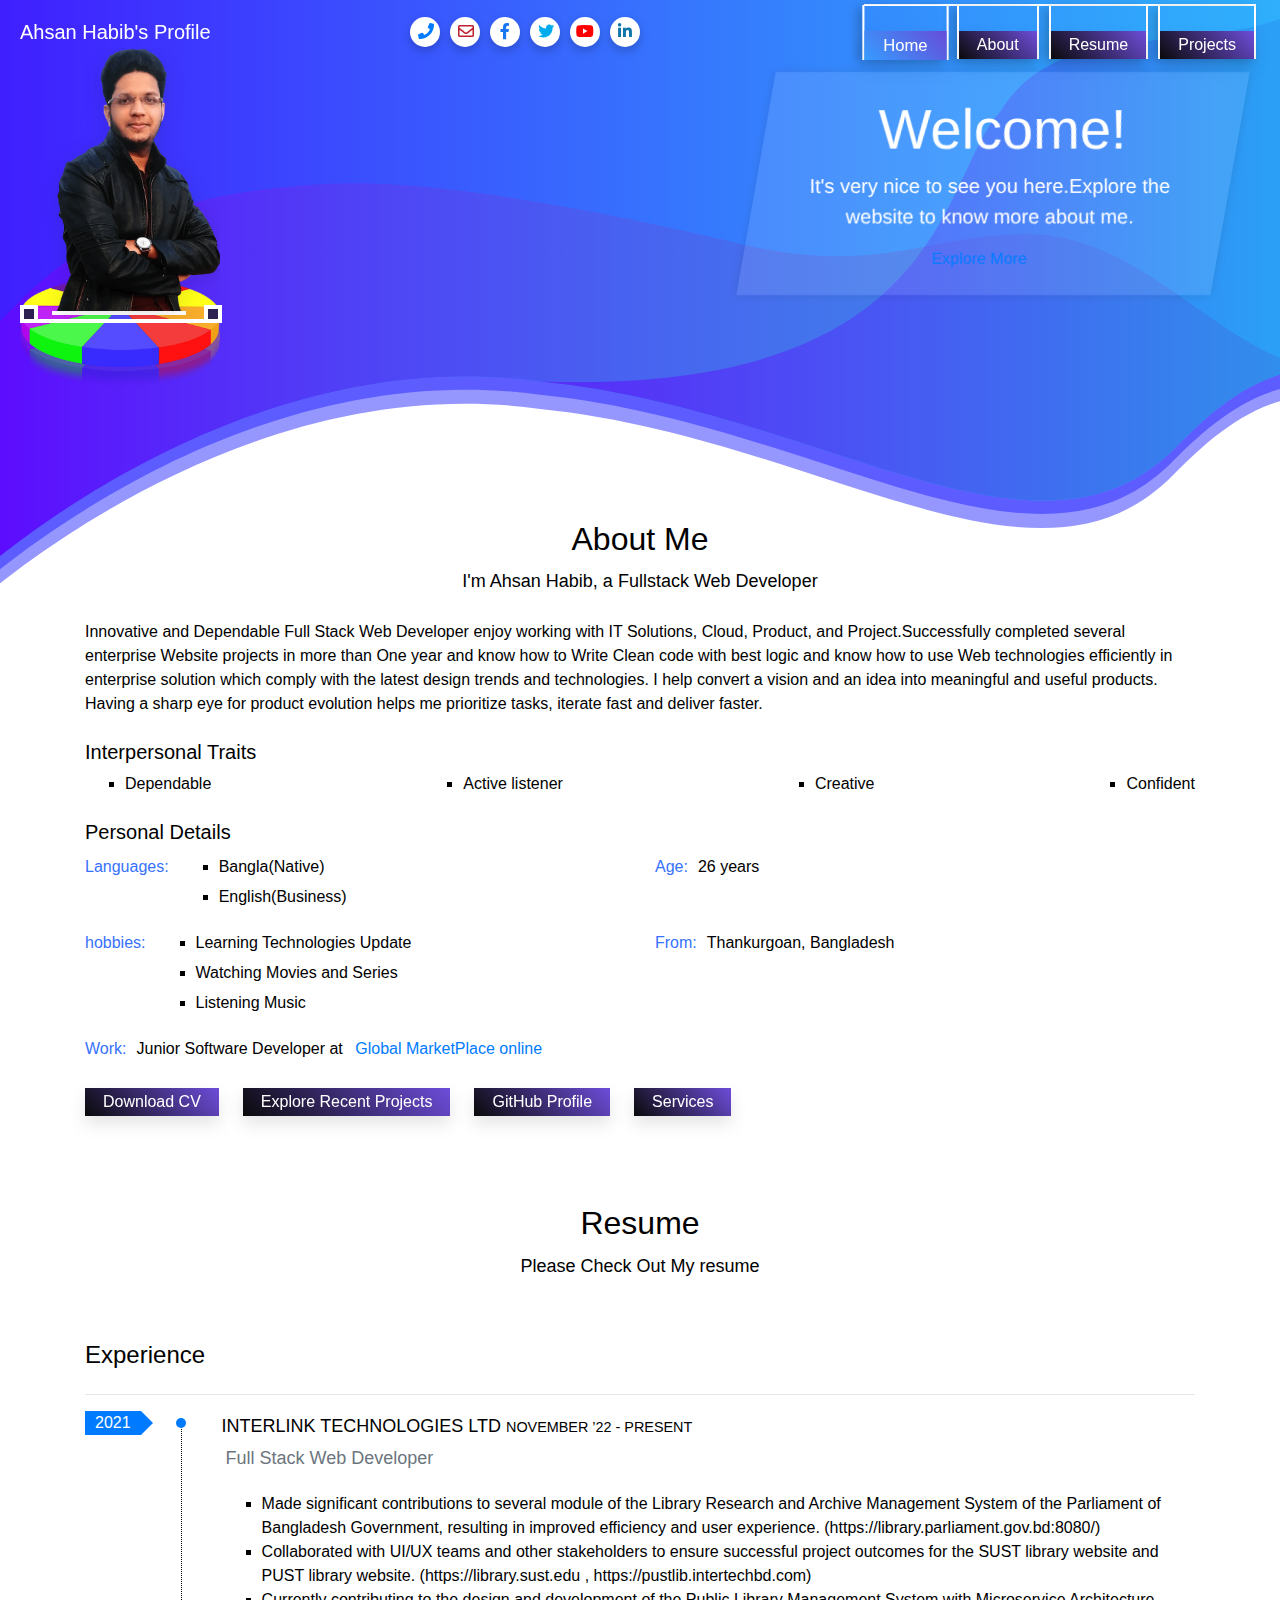
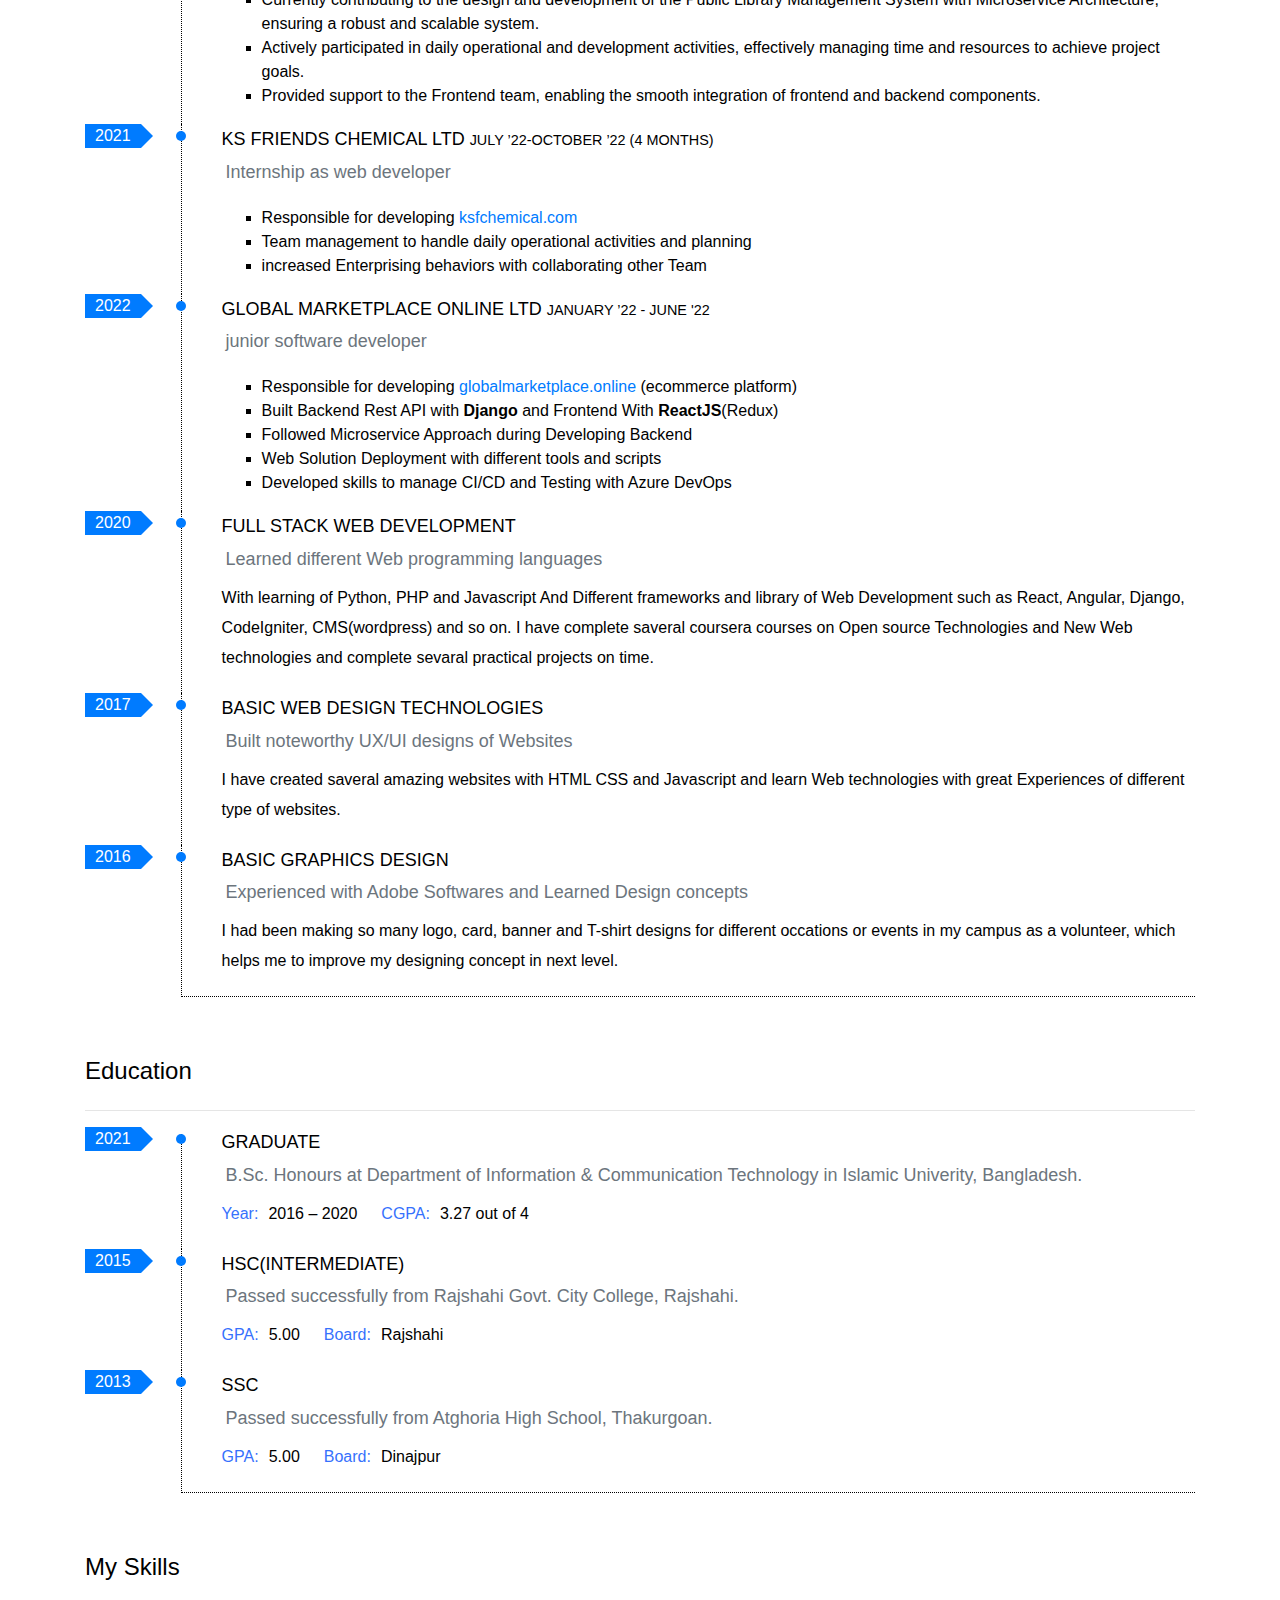
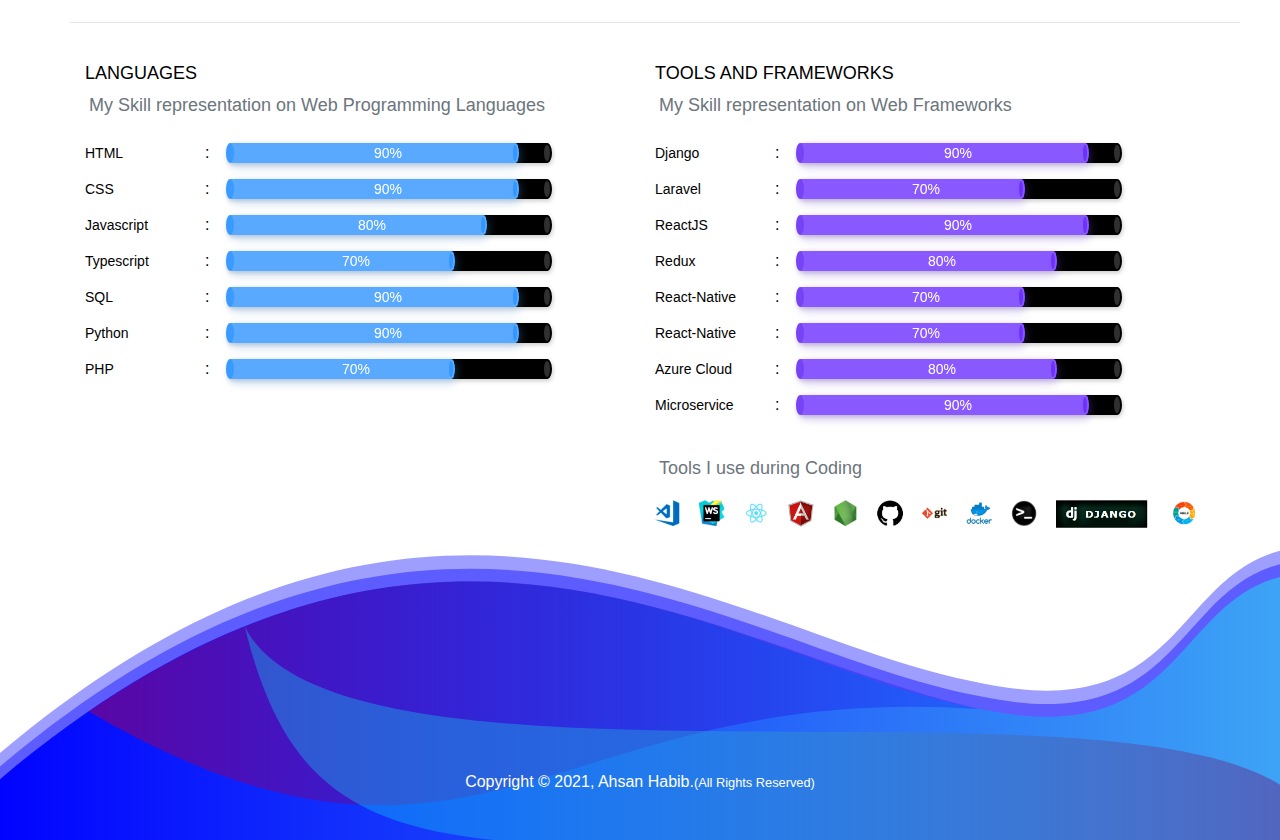
==== index.html @ e7b8c239 "update skill" ====
<!DOCTYPE html>
<html lang="en">

<head>
  <meta charset="UTF-8" />
  <meta name="viewport" content="width=device-width, initial-scale=1.0" />
  <title>Ahsan Habib's Profile</title>
  <link rel="icon" type="image/png" href="/img/Ahsaan small edited tiny.png">
  <link rel="stylesheet" href="https://stackpath.bootstrapcdn.com/bootstrap/4.4.1/css/bootstrap.min.css"
    integrity="sha384-Vkoo8x4CGsO3+Hhxv8T/Q5PaXtkKtu6ug5TOeNV6gBiFeWPGFN9MuhOf23Q9Ifjh" crossorigin="anonymous" />
  <link href="https://cdnjs.cloudflare.com/ajax/libs/font-awesome/5.13.0/css/all.min.css" rel="stylesheet" />

  <script src="https://code.jquery.com/jquery-3.2.1.slim.min.js"
    integrity="sha384-KJ3o2DKtIkvYIK3UENzmM7KCkRr/rE9/Qpg6aAZGJwFDMVNA/GpGFF93hXpG5KkN"
    crossorigin="anonymous"></script>
  <script src="https://cdnjs.cloudflare.com/ajax/libs/popper.js/1.12.9/umd/popper.min.js"
    integrity="sha384-ApNbgh9B+Y1QKtv3Rn7W3mgPxhU9K/ScQsAP7hUibX39j7fakFPskvXusvfa0b4Q"
    crossorigin="anonymous"></script>
  <script src="https://maxcdn.bootstrapcdn.com/bootstrap/4.0.0/js/bootstrap.min.js"
    integrity="sha384-JZR6Spejh4U02d8jOt6vLEHfe/JQGiRRSQQxSfFWpi1MquVdAyjUar5+76PVCmYl"
    crossorigin="anonymous"></script>

  <script type="text/javascript" src="js/index.js"></script>

  <link rel="stylesheet" type="text/css" href="css/style.css" />
</head>

<body>
  <header class="heading_bg text-white" id="home">
    <div class="d-flex top-nav align-items-center" id="customNavbar">
      <div class="nav-brand">
        <h5 class="lead m-0">
          <a class="text-white" href="https://ahsaan-habib.github.io/">Ahsan Habib's Profile</a>
        </h5>
      </div>

      <div class="header-social ml-auto d-table align-items-center mr-4">
        <div class="fixed-icon d-sm-none position-fixed">
          <i class="fas fa-comment-dots"></i>
        </div>
        <ul class="social-icons d-flex flex-column flex-sm-row" id="social-icons-bar">
          <li class="faicon phone position-relative">
            <a class="javascript:void(0)"><i class="fas fa-phone"></i></a>
            <div class="social-tooltip position-absolute">
              <span></span>
              <div class="stooltip-wrap lead p-3">
                <h6 class="">Mobile No</h6>
                <p class="">
                  <a class="text-primary" href="callto: +8801774101024">
                    +8801774101024</a>
                </p>
              </div>
            </div>
          </li>
          <li class="faicon email">
            <a href="mailto:ahsan.habib.pro@gmail.com" title="email"><i class="far fa-envelope"></i></a>
          </li>
          <li class="faicon facebook">
            <a href="https://www.facebook.com/ahsan.habib.n" title="facebook"><i class="fab fa-facebook-f"></i></a>
          </li>
          <li class="faicon twitter">
            <a href="https://twitter.com/ahsan720p" title="twitter"><i class="fab fa-twitter"></i></a>
          </li>
          <li class="faicon youtube">
            <a href="https://www.youtube.com/channel/UCwJc2Xj1zsE8R3bJqVZnRuw" title="youtube"><i
                class="fab fa-youtube"></i></a>
          </li>
          <li class="faicon linkedin">
            <a href="https://www.linkedin.com/in/ahsaan-habib/" title="linkedin"><i class="fab fa-linkedin-in"></i></a>
          </li>
          <!-- <li class="faicon instagram">
						<a href="https://www.instagram.com/ahsan_habib_n/" title="instagram"><i class="fab fa-instagram"></i></a>
					</li> -->
        </ul>
      </div>

      <div class="ml-auto my-1">
        <ul class="menu nav justify-content-between d-none d-lg-flex mr-4">
          <li class="nav-item active">
            <a class="nav-link" href="#home">Home <span class="sr-only">(current)</span></a>
          </li>
          <li class="nav-item">
            <a class="nav-link" href="#about">About</a>
          </li>

          <li class="nav-item">
            <a class="nav-link" href="#resume">Resume</a>
          </li>
          <!-- <li class="nav-item position-relative">
            <a class="nav-link" href="https://ahsaan-habib.github.io/comingSoon.html">Designs</a>
            <div class="dropdown top-dropdown position-absolute">
              <div class="dropdown-item">
                <a class="dropdown-link" href="#">Photoshop</a>
              </div>
              <div class="dropdown-item">
                <a class="dropdown-link" href="#">Illustrator</a>
              </div>
              <div class="dropdown-item">
                <a class="dropdown-link" href="#">Web Design</a>
              </div>
            </div>
          </li> -->
          <li class="nav-item position-relative">
            <a class="nav-link" href="../projects.html">Projects</a>
            <div class="dropdown top-dropdown position-absolute">
              <div class="dropdown-item">
                <a class="dropdown-link" href="../projects.html#rjs">ReactJs</a>
              </div>
              <div class="dropdown-item">
                <a class="dropdown-link" href="../projects.html#js">Javascript</a>
              </div>
              <div class="dropdown-item">
                <a class="dropdown-link" href="../projects.html#dj">Django</a>
              </div>
              <div class="dropdown-item">
                <a class="dropdown-link" href="../projects.html#ang">Angular</a>
              </div>
            </div>
          </li>
        </ul>

        <div class="slicknav-main d-lg-none my-1">
          <a class="
                slicknav-btn
                navbar-toggler
                ml-auto
                d-flex
                justify-content-end
                align-items-center
                collapsed
              " type="button" id="togglenav" data-toggle="collapse" data-target="#navbarSupportedContent" href="#">
            <span class="navbar-fa-icon mr-2 lead text-white">Menu</span>
            <div id="menu_icon" class="menu_icon_wrapper">
              <div class="menu_icon"></div>
            </div>
          </a>
          <div class="slicknav-nav collapse navbar-collapse pl-4" id="navbarSupportedContent">
            <ul class="navbar-nav s-menu">
              <li class="nav-item active">
                <a class="nav-link" href="#home">Home <span class="sr-only">(current)</span></a>
              </li>
              <li class="nav-item">
                <a class="nav-link" href="#about">About</a>
              </li>

              <li class="nav-item">
                <a class="nav-link" href="#resume">Resume</a>
              </li>
              <!-- <li class="nav-item">
                <a class="nav-link d-flex pl-3" href="https://ahsaan-habib.github.io/comingSoon.html">Designs</a>
                <span class="slicknav-arrow ml-auto text-white" role="button" data-toggle="collapse"
                  data-target="#navbarDropdown"><i class="fa fa-angle-down px-3"></i></span>
                <div class="collapse s-ddown" id="navbarDropdown">
                  <div class="dropdown-item">
                    <a class="dropdown-link" href="#">Photoshop</a>
                  </div>
                  <div class="dropdown-item">
                    <a class="dropdown-link" href="#">Illustrator</a>
                  </div>
                  <div class="dropdown-item">
                    <a class="dropdown-link" href="#">Web Design</a>
                  </div>
                </div>
              </li> -->
              <li class="nav-item">
                <a class="nav-link d-flex pl-3" href="../projects.html">Projects</a>
                <span class="slicknav-arrow ml-auto text-white" role="button" data-toggle="collapse"
                  data-target="#navbarDropdown2"><i class="fa fa-angle-down px-3"></i></span>

                <div class="collapse s-ddown" id="navbarDropdown2">
                  <div class="dropdown-item">
                    <a class="dropdown-link" href="../projects.html#rjs">ReactJs</a>
                  </div>
                  <div class="dropdown-item">
                    <a class="dropdown-link" href="../projects.html#js">Javascript</a>
                  </div>
                  <div class="dropdown-item">
                    <a class="dropdown-link" href="../projects.html#dj">Django</a>
                  </div>
                  <div class="dropdown-item">
                    <a class="dropdown-link" href="../projects.html#ang">Angular</a>
                  </div>
                </div>
              </li>
            </ul>
          </div>
        </div>
      </div>
    </div>

    <div class="header-content d-block d-sm-flex" id="header-content">
      <article>
        <div class="art">
          <div class="art_img">
            <div class="effect_art">
              <div class="wrapper_art" style="height: 120px; width: 200px">
                <div class="box_art">
                  <div class="container_art">
                    <div class="h-img">
                      <span></span>
                      <img src="img/Ahsaan small edited (1).png" alt="" width="200px" height="auto" />
                    </div>
                  </div>
                </div>
              </div>
            </div>
          </div>
        </div>
      </article>
      <div class="ml-auto position-relative h-content-wrap">
        <div class="position-relative h-content-wrapper">
          <div id="h-front" class="
                h-side-content h-front
                ml-auto
                mt-4
                d-flex
                align-items-end
                flex-column
                text-white
              ">
            <h2 class="display-4 mx-auto mt-4">Welcome!</h2>
            <p class="lead px-4 text-center">
              It's very nice to see you here.Explore the website to know more about me.
            </p>
            <a class="glow-link mb-4 mx-auto" href="#about">Explore More</a>
          </div>
          <div id="h-back" class="
                h-side-content h-back
                ml-auto
                mt-4
                d-flex
                align-items-end
                flex-column
                text-white
                position-absolute
              ">
            <h2 class="display-4 mx-auto mt-4">Hello!</h2>
            <p class="lead px-4 text-center">
              I'm self-taught Motivated Learner & Fullstack Web Developer.
            </p>
            <a class="glow-link  mb-4 mx-auto" href="https://github.com/ahsaan-habib/">Explore github profile</a>
          </div>
        </div>
      </div>
    </div>
  </header>

  <div class="about-section container-fluid" id="about">
    <div class="content-block">
      <h2 class="content-title text-center">About Me</h2>
      <h6 class="content-subtitle text-center lead">
        I'm Ahsan Habib, a Fullstack Web Developer
      </h6>
      <div class="content-description mt-4">
        <div class="container">
          <p>
            Innovative and Dependable Full Stack Web Developer enjoy working with IT Solutions, Cloud, Product, and
            Project.Successfully completed several enterprise Website projects in more than One year and know how to
            Write
            Clean
            code with best logic and know how to use Web technologies efficiently in enterprise solution which comply
            with
            the
            latest design trends and technologies. I help convert a vision and an idea into meaningful and useful
            products. Having a sharp eye for product evolution helps me prioritize tasks, iterate fast and deliver
            faster.
          </p>


          <h5 class="mt-4">Interpersonal Traits</h5>
          <ul class="d-block d-md-flex justify-content-between">
            <li>Dependable</li>
            <li>Active listener</li>
            <li>Creative</li>
            <li>Confident</li>
          </ul>
        </div>
      </div>

      <address class="content-info container">
        <h5 class="mt-4">Personal Details</h5>
        <div class="row">
          <div class="col-12 col-md-6 single-info d-flex">
            <span>Languages:</span>
            <ul class="">
              <li>Bangla(Native)</li>
              <li>English(Business)</li>
            </ul>
          </div>
          <div class="col-12 col-md-6 single-info d-flex">
            <span>Age:</span>
            <p>26 years</p>
          </div>
        </div>
        <div class="row">
          <div class="col-12 col-md-6 single-info d-flex">
            <span>hobbies:</span>
            <ul class="">
              <li>Learning Technologies Update</li>
              <li>Watching Movies and Series</li>
              <li>Listening Music</li>
            </ul>
          </div>
          <div class="col-12 col-md-6 single-info d-flex">
            <span>From:</span>
            <p>Thankurgoan, Bangladesh</p>
          </div>
        </div>
        <div class="row">
          <div class="col-12 single-info d-flex">
            <span>Work:</span>
            <p class="mb-0">
              Junior Software Developer at
              <a class="ml-2" href="https://globalmarketplace.online"> Global MarketPlace online</a>
            </p>
          </div>
        </div>
      </address>

      <div class="buttons d-block d-md-flex container align-items-center">
        <a class="btn content-download text-white my-2 mr-4"
          href="https://raw.githubusercontent.com/ahsaan-habib/ahsaan-habib.github.io/297197345fd3b64b34fbbc6d49193895800f03d1/CV%20from%20Ahsan%20Habib%20IU.pdf"
          role="button">Download CV</a>
        <a class="btn content-download text-white my-2 mr-4" href="https://ahsaan-habib.github.io/projects.html"
          role="button">Explore Recent Projects</a>
        <a class="btn content-download text-white my-2 mr-4" href="https://github.com/ahsaan-habib/"
          role="button">GitHub Profile</a>
        <a class="btn content-download text-white my-2" href="#0" role="button">Services</a>
      </div>
    </div>
  </div>

  <div class="resume-section container-fluid" id="resume">
    <div class="content-block">
      <h2 class="content-title text-center">Resume</h2>
      <h6 class="content-subtitle text-center lead">
        Please Check Out My resume
      </h6>
      <div class="content-description mt-4">
        <div class="content-wrap">
          <div class="container">
            <h4 class="Lead mb-4">Experience</h4>
            <hr />
		  
		<div class="resume-item d-flex">
              <span class="item-arrow">2021</span>
              <div class="item-content">
                <h5 class="item-title">Interlink Technologies Ltd  <small> November ’22 - Present</small></h5>
                <span class="item-details text-muted p-1">Full Stack Web Developer  </span>
                <p class="item-description">
                <ul>
                  
	<li>Made significant contributions to several module of the Library Research and Archive Management System of the Parliament of Bangladesh Government, resulting in improved efficiency and user experience. (https://library.parliament.gov.bd:8080/)
	 </li><li>Collaborated with UI/UX teams and other stakeholders to ensure successful project outcomes for the SUST library website and PUST library website. (https://library.sust.edu , https://pustlib.intertechbd.com)
	 </li><li>Currently contributing to the design and development of the Public Library Management System with Microservice Architecture, ensuring a robust and scalable system.
	 </li><li>Actively participated in daily operational and development activities, effectively managing time and resources to achieve project goals.
	 </li><li>Provided support to the Frontend team, enabling the smooth integration of frontend and backend components.

                
                </ul>
                </p>
              </div>
            </div>
		
		<div class="resume-item d-flex">
              <span class="item-arrow">2021</span>
              <div class="item-content">
                <h5 class="item-title">KS Friends Chemical Ltd <small> July ’22-October ’22 (4
                    months)</small></h5>
                <span class="item-details text-muted p-1">Internship as web developer</span>
                <p class="item-description">
                <ul>
                  <li>Responsible for developing <a href="https://ksfchemical.com">
                      ksfchemical.com</a>
                  </li>
                  <li>Team management to handle daily operational activities and planning</li>
                  <li>increased Enterprising behaviors with collaborating other Team</li>

                </ul>
                </p>
              </div>
            </div>
		
		
            <div class="resume-item d-flex">
              <span class="item-arrow">2022</span>
              <div class="item-content">
                <h5 class="item-title">Global Marketplace Online Ltd <small> January ’22 - June '22</small></h5>
                <span class="item-details text-muted p-1">junior software developer </span>
                <p class="item-description">
                <ul>
                  <li>Responsible for developing <a href="https://globalmarketplace.online">
                      globalmarketplace.online</a> (ecommerce platform)
                  </li>
                  <li>Built Backend Rest API with <b>Django</b> and Frontend With <b>ReactJS</b>(Redux)</li>
                  <li>Followed Microservice Approach during Developing Backend</li>
                  <li>Web Solution Deployment with different tools and scripts</li>
                  <li>Developed skills to manage CI/CD and Testing with Azure DevOps</li>
                </ul>
                </p>
              </div>
            </div>

            

            <div class="resume-item d-flex">
              <span class="item-arrow">2020</span>
              <div class="item-content">
                <h5 class="item-title">Full Stack Web Development</h5>
                <span class="item-details text-muted p-1">Learned different Web programming languages</span>
                <p class="item-description">
                  With learning of Python, PHP and Javascript And Different
                  frameworks and library of Web Development such as React,
                  Angular, Django, CodeIgniter, CMS(wordpress) and so on. I
                  have complete saveral coursera courses on Open source
                  Technologies and New Web technologies and complete sevaral
                  practical projects on time.
                </p>
              </div>
            </div>
            <div class="resume-item d-flex">
              <span class="item-arrow">2017</span>
              <div class="item-content">
                <h5 class="item-title">Basic Web Design Technologies</h5>
                <span class="item-details text-muted p-1">Built noteworthy UX/UI designs of Websites</span>
                <p class="item-description">
                  I have created saveral amazing websites with HTML CSS and
                  Javascript and learn Web technologies with great Experiences
                  of different type of websites.
                </p>
              </div>
            </div>
            <div class="resume-item d-flex">
              <span class="item-arrow">2016</span>
              <div class="item-content">
                <h5 class="item-title">Basic Graphics Design</h5>
                <span class="item-details text-muted p-1">Experienced with Adobe Softwares and Learned Design
                  concepts</span>
                <p class="item-description">
                  I had been making so many logo, card, banner and T-shirt
                  designs for different occations or events in my campus as a
                  volunteer, which helps me to improve my designing concept in
                  next level.
                </p>
              </div>
            </div>
          </div>
        </div>
        <div class="content-wrap mt-4">
          <div class="container">
            <h4 class="Lead mb-4">Education</h4>
            <hr />
            <div class="resume-item d-flex">
              <span class="item-arrow">2021</span>
              <div class="item-content">
                <h5 class="item-title">Graduate</h5>
                <span class="item-details text-muted p-1">B.Sc. Honours at Department of Information & Communication Technology in
                  Islamic Univerity, Bangladesh.</span>
                <div class="item-description  d-block d-sm-flex">
			<div class="single-info d-flex mr-4">
                    <span>Year:</span>
                    <p>2016 – 2020 </p>
                  </div>
                  <div class="single-info d-flex">
                    <span>CGPA:</span>
                    <p>3.27 out of 4</p>
                  </div>
                </div>
              </div>
            </div>
            <div class="resume-item d-flex">
              <span class="item-arrow">2015</span>
              <div class="item-content">
                <h5 class="item-title">HSC(Intermediate)</h5>
                <span class="item-details text-muted p-1">Passed successfully from Rajshahi Govt. City College,
                  Rajshahi.</span>
                <div class="item-description d-block d-sm-flex">
                  <div class="single-info d-flex mr-4">
                    <span>GPA:</span>
                    <p>5.00</p>
                  </div>
                  <div class="single-info d-flex">
                    <span>Board:</span>
                    <p>Rajshahi</p>
                  </div>
                </div>
              </div>
            </div>
            <div class="resume-item d-flex">
              <span class="item-arrow">2013</span>
              <div class="item-content">
                <h5 class="item-title">SSC</h5>
                <span class="item-details text-muted p-1">Passed successfully from Atghoria High School,
                  Thakurgoan.</span>
                <div class="item-description d-block d-sm-flex">
                  <div class="single-info d-flex mr-4">
                    <span>GPA:</span>
                    <p>5.00</p>
                  </div>
                  <div class="single-info d-flex">
                    <span>Board:</span>
                    <p>Dinajpur</p>
                  </div>
                </div>
              </div>
            </div>
          </div>
        </div>
        <div class="content-wrap mt-4">
          <div class="container">
            <div class="row">
              <h4 class="col-lg-12 Lead mb-4">My Skills</h4>
              <hr class="col-lg-12" />
              <div class="skill-wrap col-lg-6">
                <h5 class="item-title mt-4">Languages</h5>
                <span class="item-details text-muted p-1">My Skill representation on Web Programming Languages</span>
                <div class="skill mt-4">
                  <ul class="pl-0 mb-0">
                    <li class="d-flex">
                      <p>HTML</p>
                      <span class="ml-auto">
                        <div class="cylinder">
                          <div class="cy_container"></div>
                          <div class="cy_percent_wrap">
                            <div class="cy_percent" style="width: 90%">
                              <span>90%</span>
                            </div>
                          </div>
                        </div>
                      </span>
                    </li>
                    <li class="d-flex">
                      <p>CSS</p>
                      <span class="ml-auto">
                        <div class="cylinder">
                          <div class="cy_container"></div>
                          <div class="cy_percent_wrap">
                            <div class="cy_percent" style="width: 90%">
                              <span>90%</span>
                            </div>
                          </div>
                        </div>
                      </span>
                    </li>
                    <li class="d-flex">
                      <p>Javascript</p>
                      <span class="ml-auto">
                        <div class="cylinder">
                          <div class="cy_container"></div>
                          <div class="cy_percent_wrap">
                            <div class="cy_percent" style="width: 80%">
                              <span>80%</span>
                            </div>
                          </div>
                        </div>
                      </span>
                    </li>
                    <li class="d-flex">
                      <p>Typescript</p>
                      <span class="ml-auto">
                        <div class="cylinder">
                          <div class="cy_container"></div>
                          <div class="cy_percent_wrap">
                            <div class="cy_percent" style="width: 70%">
                              <span>70%</span>
                            </div>
                          </div>
                        </div>
                      </span>
                    </li>
                    <li class="d-flex">
                      <p>SQL</p>
                      <span class="ml-auto">
                        <div class="cylinder">
                          <div class="cy_container"></div>
                          <div class="cy_percent_wrap">
                            <div class="cy_percent" style="width: 90%">
                              <span>90%</span>
                            </div>
                          </div>
                        </div>
                      </span>
                    </li>
                    <li class="d-flex">
                      <p>Python</p>
                      <span class="ml-auto">
                        <div class="cylinder">
                          <div class="cy_container"></div>
                          <div class="cy_percent_wrap">
                            <div class="cy_percent" style="width: 90%">
                              <span>90%</span>
                            </div>
                          </div>
                        </div>
                      </span>
                    </li>
                  
                    <li class="d-flex">
                      <p>PHP</p>
                      <span class="ml-auto">
                        <div class="cylinder">
                          <div class="cy_container"></div>
                          <div class="cy_percent_wrap">
                            <div class="cy_percent" style="width: 70%">
                              <span>70%</span>
                            </div>
                          </div>
                        </div>
                      </span>
                    </li>
                  </ul>
                </div>
              </div>

              <div class="skill-wrap tools col-lg-6">
                <h5 class="item-title mt-4">Tools and frameworks</h5>
                <span class="item-details text-muted p-1">My Skill representation on Web Frameworks</span>
                <div class="skill mt-4">
                  <ul class="pl-0 mb-0">
                    <li class="d-flex">
                      <p>Django</p>
                      <span class="ml-auto">
                        <div class="cylinder">
                          <div class="cy_container"></div>
                          <div class="cy_percent_wrap">
                            <div class="cy_percent" style="width: 90%">
                              <span>90%</span>
                            </div>
                          </div>
                        </div>
                      </span>
                    </li>
                    <li class="d-flex">
                      <p>Laravel</p>
                      <span class="ml-auto">
                        <div class="cylinder">
                          <div class="cy_container"></div>
                          <div class="cy_percent_wrap">
                            <div class="cy_percent" style="width: 70%">
                              <span>70%</span>
                            </div>
                          </div>
                        </div>
                      </span>
                    </li>
                    <li class="d-flex">
                      <p>ReactJS</p>
                      <span class="ml-auto">
                        <div class="cylinder">
                          <div class="cy_container"></div>
                          <div class="cy_percent_wrap">
                            <div class="cy_percent" style="width: 90%">
                              <span>90%</span>
                            </div>
                          </div>
                        </div>
                      </span>
                    </li>
                    <li class="d-flex">
                      <p>Redux</p>
                      <span class="ml-auto">
                        <div class="cylinder">
                          <div class="cy_container"></div>
                          <div class="cy_percent_wrap">
                            <div class="cy_percent" style="width: 80%">
                              <span>80%</span>
                            </div>
                          </div>
                        </div>
                      </span>
                    </li>
                    <li class="d-flex">
                      <p>React-Native</p>
                      <span class="ml-auto">
                        <div class="cylinder">
                          <div class="cy_container"></div>
                          <div class="cy_percent_wrap">
                            <div class="cy_percent" style="width: 70%">
                              <span>70%</span>
                            </div>
                          </div>
                        </div>
                      </span>
                    </li>
                    <li class="d-flex">
                      <p>React-Native</p>
                      <span class="ml-auto">
                        <div class="cylinder">
                          <div class="cy_container"></div>
                          <div class="cy_percent_wrap">
                            <div class="cy_percent" style="width: 70%">
                              <span>70%</span>
                            </div>
                          </div>
                        </div>
                      </span>
                    </li>
                    <li class="d-flex">
                      <p>Azure Cloud</p>
                      <span class="ml-auto">
                        <div class="cylinder">
                          <div class="cy_container"></div>
                          <div class="cy_percent_wrap">
                            <div class="cy_percent" style="width: 80%">
                              <span>80%</span>
                            </div>
                          </div>
                        </div>
                      </span>
                    </li>
			   <li class="d-flex">
                      <p>Microservice</p>
                      <span class="ml-auto">
                        <div class="cylinder">
                          <div class="cy_container"></div>
                          <div class="cy_percent_wrap">
                            <div class="cy_percent" style="width: 90%">
                              <span>90%</span>
                            </div>
                          </div>
                        </div>
                      </span>
                    </li>
                  </ul>
                </div>

                <div class="mt-4">
                  <span class="item-details mt-4 text-muted p-1">Tools I use during Coding</span>
                  <img src="img/tools and framework.png" alt="tools and frameworks" width="100%" height="auto"
                    style="max-width: 960px" />
                </div>
              </div>
            </div>
          </div>
        </div>
      </div>
    </div>
  </div>

  <footer>
    <div class="ft_bg">
      <div class="container-fluid position-relative">
        <div class="mx-center copyright mx-auto d-table mt-2 mt-sm-4 text-white">
          Copyright © 2021,
          <a class="text-white" href="https://ahsaan-habib.github.io/">Ahsan Habib.</a>
          <small>(All Rights Reserved)</small>
        </div>
      </div>
    </div>
  </footer>
</body>

</html>
---- css/style.css ----
html {
  scroll-behavior: smooth;
}
li {
  list-style-type: square;
}
.heading_bg {
  background-image: url(../img/primaryedit.svg);
  background-position-x: center;
  background-repeat: no-repeat;
  background-size: 1360px auto;
  width: 100%;
  height: 600px;
}

.top-nav {
  position: relative;
  z-index: 100;
}
.nav-brand {
  margin-left: 20px;
}
.nav-brand a:hover {
  text-decoration: none;
}
.NavbarSticky {
  background-color: #367cfe;
  position: fixed !important;
  top: 0;
  z-index: 1000;
  width: 100%;
  animation: growDown 500ms ease-in-out forwards;
  transform-origin: top center;
}
.NavbarSticky .menu li.nav-item {
  padding-top: 10px !important;
}
.sticky-content {
  padding-top: 63px;
}

.social-icons {
  padding-left: 0px;
  margin-bottom: 0;
}

/* Start of the menu style*/

.menu {
  border-top: 2px solid white;
  margin-right: 20px;
  animation: swipeLeftMain 500ms ease-in-out forwards;
  transform-origin: top center;
}
.menu li.nav-item {
  list-style-type: none;
  justify-content: space-between;
  margin: 0 5px;
  padding-top: 25px;
  border-left: 2px solid white;
  border-right: 2px solid white;
  box-shadow: -5px 2px 10px rgba(0, 0, 0, 0.2);
}
.menu li.nav-item:first-child {
  margin-left: 0;
}
.menu li.nav-item:last-child {
  margin-right: 0;
}
.menu li.nav-item:hover {
  transform: scale(1.04);
  -webkit-transform: scale(1.04);
  -moz-transform: scale(1.04);
  transition: transform 0.1s ease-in-out;
  -webkit-transition: transform 0.1s ease-in-out;
  -moz-transition: transform 0.1s ease-in-out;
}
.menu li.active {
  transform: scale(1.04);
  -webkit-transform: scale(1.04);
  -moz-transform: scale(1.04);
  transition: transform 0.1s ease-in-out;
  -webkit-transition: transform 0.1s ease-in-out;
  -moz-transition: transform 0.1s ease-in-out;
}

.menu li.nav-item:hover > a,
.buttons a:hover {
  background: linear-gradient(45deg, #369cff, #664dd9);
}
.menu li.active > a {
  background: linear-gradient(45deg, #369cff, #664dd9);
}

.menu a,
.buttons a {
  background: linear-gradient(45deg, #0a0a0a, #6d4dd9);
  filter: drop-shadow(0 8px 8px rgba(0, 0, 0, 0.1));
  font-size: 16px;
  color: #fff;
  line-height: 20px;
  font-weight: 300;
  padding: 4px 18px;
}
.buttons a {
  border-radius: 0 !important;
  border: none;
}
.buttons a:focus {
  outline: 0 !important;
  box-shadow: none;
}
.top-dropdown {
  display: none;
  opacity: 0;
  left: -23%;
}
.menu li.nav-item:hover div.top-dropdown {
  display: block;
  opacity: 1;
  animation: growDown 200ms ease-in-out forwards;
  transform-origin: top center;
}

.top-dropdown .dropdown-item:hover {
  background-color: transparent;
}
.top-dropdown .dropdown-item {
  width: auto !important;
  margin: 0 5px;
  padding: 25px 0 0 0;
  border-left: 2px solid white;
  border-right: 2px solid white;
  box-shadow: -5px 2px 10px rgba(0, 0, 0, 0.2);
}
.top-dropdown .dropdown-link {
  text-align: center;
  display: block;
  width: 115px !important;
}
.top-dropdown .dropdown-link:hover {
  text-decoration: none;
}
.top-dropdown .dropdown-item:hover a.dropdown-link {
  background: linear-gradient(45deg, #369cff, #664dd9);
}

@keyframes swipeLeftMain {
  0% {
    opacity: 0;
    transform: translateX(100%);
  }

  80% {
    transform: translateX(-20px);
  }

  100% {
    opacity: 1;
    transform: translateX(0px);
  }
}

@keyframes swipeLeft {
  0% {
    opacity: 0;
    transform: translateX(80%);
  }

  80% {
    transform: translateX(-5px);
  }

  100% {
    opacity: 1;
    transform: translateX(0px);
  }
}

@keyframes growDown {
  0% {
    transform: scaleY(0);
  }
  80% {
    transform: scaleY(1.1);
  }
  100% {
    transform: scaleY(1);
  }
}
@keyframes glow {
  0% {
    color: violet;
  }
  5% {
    color: indigo;
  }
  10% {
    color: blue;
  }
  15% {
    color: green;
  }
  20% {
    color: yellow;
  }
  25% {
    color: orange;
  }
  30% {
    color: red;
  }
  35% {
    color: rgb(255, 212, 188);
  }
  40% {
    color: white;
  }
  100% {
    color: white;
  }
}

/* End of menu style*/

.glow-link {
  animation: glow 3s ease infinite;
}

.effect_art {
  position: relative;
  height: 300px;
  width: 300px;
  transform: translateY(-5%);
}

.wrapper_art {
  background-image: url("../img/Circle-smart-work lrss (1).png");
  background-repeat: no-repeat;
  background-size: 200px 110px;
  position: absolute;
  top: 230px;
  left: 20px;
  animation: headingImgContAnim 0.5s ease-in-out forwards;
}
.box_art {
  position: absolute;
  top: -230px;
  height: auto;
  width: 200px;
  animation: headingImgAnim 5s ease-in-out forwards;
}
.h-img {
  overflow: hidden;
}

.container_art img {
  top: -8px;
  left: 20px;
  position: relative;
  filter: drop-shadow(0 5px 10px rgba(0, 0, 0, 0.1));
  animation: headingImg 1.5s ease-in-out forwards;
}
.container_art div {
  border-bottom: 4px solid #ffffff;
  border-radius: 10px;
}
.container_art div::before,
.container_art div::after {
  content: "";
  display: block;
  position: absolute;
  left: 0;
  bottom: 0;
  height: 18px;
  width: 18px;
  background-color: #2c2151;
  border: 4px solid #ffffff;
}
.container_art div::after {
  left: 92%;
}
.container_art div span {
  position: absolute;
  bottom: 8px;
  left: 16%;
  height: 4px;
  width: 67%;
  background-color: #ffffff;
}

@keyframes headingImg {
  0% {
    opacity: 0;
    top: 260px;
  }
  33% {
    opacity: 0;
    top: 260px;
  }
  100% {
    opacity: 1;
    top: -8px;
  }
}

@keyframes headingImgContAnim {
  0% {
    transform: translateX(-100%);
  }
  80% {
    transform: translateX(10px);
  }
  100% {
    transform: translateX(0px);
  }
}

@keyframes headingImgAnim {
  0% {
    transform: translateX(-100%);
  }
  18% {
    transform: translateX(5px);
  }
  20% {
    transform: translateX(0px);
  }
  50% {
    transform: translateY(-5%);
  }
  90% {
    transform: translateY(5px);
  }
  100% {
    transform: translateY(0px);
  }
}

.h-content-wrap {
  transform: translateY(-5%);
}

.h-content-wrapper {
  animation: slideContentAnim 0.6s ease-in-out forwards;
  opacity: 1;
  backface-visibility: hidden;
  -webkit-backface-visibility: hidden;
  -moz-backface-visibility: hidden;
}

div.h-content-wrapper div {
  backface-visibility: hidden;
  -webkit-backface-visibility: hidden;
  -moz-backface-visibility: hidden;
}
.h-content-wrapper div.h-back {
  transform: perspective(600px) rotateY(-180deg) skewX(-10deg);
  -webkit-transform: perspective(2000px) rotateY(-180deg) skewX(-10deg);
  -moz-transform: perspective(600px) rotateY(-180deg);
}
.h-content-wrapper div.h-front {
  transform: perspective(600px) rotateY(0deg) skewX(-10deg);
  -webkit-transform: perspective(2000px) rotateY(0deg) skewX(-10deg);
  -moz-transform: perspective(600px) rotateY(0deg);
}
.h-content-wrapper div.hb-effect {
  transform: perspective(600px) rotateY(0deg) skewX(-10deg);
  -webkit-transform: perspective(2000px) rotateY(0deg) skewX(-10deg);
  -moz-transform: perspective(600px) rotateY(0deg);
}
.h-content-wrapper div.hf-effect {
  transform: perspective(600px) rotateY(180deg) skewX(-10deg);
  -webkit-transform: perspective(2000px) rotateY(180deg) skewX(-10deg);
  -moz-transform: perspective(600px) rotateY(180deg);
}

.h-side-content {
  margin-right: 50px;
  background-color: rgba(255, 255, 255, 0.1);
  transform: skewX(-10deg);
  box-shadow: 0 0 10px rgba(0, 0, 0, 0.1);
  /* animation: slideContentAnim 7s linear; */
  width: 63%;
  transition: all 1.2s ease-in-out;
}

.h-side-content h2,
.h-side-content a,
.h-side-content p {
  transform: skewX(10deg);
}

@keyframes slideContentAnim {
  0% {
    transform: translateX(100%);
  }
  80% {
    transform: translateX(-10px);
  }
  100% {
    transform: translateX(0px);
  }
}

.h-back {
  /* top: 0; */
  right: 0;
  top: -24px;
  /* display: none !important; */
}

/*Social icon styles*/

.social-icons li {
  list-style-type: none;
  height: 30px;
  width: 30px;
  font-size: 16px;
  line-height: 30px;
  border-radius: 50%;
  text-align: center;
  margin: auto 5px;
  background-color: #ffffff;
  box-shadow: 0px 4px 10px rgb(0 0 0 / 20%);
}
.social-icons li a {
  text-decoration: none;
  padding: 8px;
}
.facebook a {
  color: #1778f2;
}
/*add span color if want to social icon as button*/

.twitter a {
  color: #00acee;
}
.youtube a {
  color: #ff0000;
}
/*add span color if want to social icon as button*/
.youtube a i {
  margin-left: -2px;
}
.linkedin a {
  color: #0e76a8;
}
.instagram a {
  color: #ea4c89;
}
.email a {
  color: #bd2130;
}
.phone {
  color: #007bff;
}
.social-icons li:hover i,
.social-icons li a:hover {
  color: #fff;
  transition: all 0.2s ease-in-out;
}
.social-icons li:hover {
  transform: scale(1.3);
  transition: all 0.6s ease-in-out forwards;
}
.facebook:hover {
  background-color: #1778f2;
}
.twitter:hover {
  background-color: #00acee;
}
.youtube:hover {
  background-color: #ff0000;
}
.linkedin:hover {
  background-color: #0e76a8;
}
.instagram:hover {
  background-color: #ea4c89;
}
.email:hover {
  background-color: #bd2130;
}
.phone:hover {
  background-color: #007bff;
}
.faicon:hover {
  transition: all 0.2s ease-in-out;
}
.faicon:hover > div.social-tooltip {
  display: block;
  z-index: 100;
}

/*social tooltip hover effect*/
.social-tooltip {
  display: none;
  left: -7px;
  top: 16px;
  transform: scale(0.77);
  /* box-shadow: 10px 10px 20px rgb(0 0 0 / 15%); */
}
.stooltip-wrap {
  height: 85px;
  transform: translate(5%, 10px);
  background-color: #ffffff;
  overflow: hidden;
}
.stooltip-wrap h6,
.stooltip-wrap p {
  animation: headingImgContAnim 0.5s ease-in-out forwards;
}
.social-tooltip > span {
  display: block;
  width: 9px;
  z-index: 101;
  position: absolute;
  height: 108%;
  box-shadow: 5px 0px 10px rgb(0 0 0 / 30%);
  border-radius: 11px;
  background: #ffffff;
  /* border-left: 6px solid transparent; */
  /* border-right: 6px solid transparent; */
  /* border-bottom: 5px solid #efefef; */
  transform: translate(18%, 6%);
}

.about-section {
  margin-top: -160px;
}

.content-block {
  font-family: sans-serif;
  color: #000;
  margin-top: 30px;
  padding-top: 50px;
}

.content-block .content-subtitle {
  text-align: center;
  font-size: 18px;
  line-height: 30px;
}
.content-block .content-description > p {
  font-family: sans-serif;
  text-align: justify;
  margin-top: 40px;
  font-size: 16px;
  line-height: 30px;
  font-weight: 300;
}
.content-block .single-info {
  font-size: 16px;
  line-height: 30px;
  font-weight: 300 !important;
}
.content-block .single-info span {
  margin-right: 10px;
  color: #3671fd;
}
.content-block .single-info p {
  margin-bottom: 0;
}
.content-block .single-info small {
  font-weight: 300;
  display: block;
  margin-top: -5px;
}

.content-wrap {
  margin-top: 60px !important;
}
.content-wrap:first-child {
  margin-top: 0;
}
.item-arrow {
  background-color: #007bff;
  color: #fff;
  display: table;
  margin-right: 40px;
  padding: 0px 10px;
  line-height: 24px;
  height: 24px;
  position: relative;
}
.item-arrow::after {
  content: "";
  display: block;
  position: absolute;
  top: 0;
  left: 100%;
  border: 12px solid;
  border-color: transparent transparent transparent #007bff;
}
.item-content {
  position: relative;
  padding-top: 5px;
  padding-left: 40px;
  border-left: 1px dotted;
}
.resume-item:last-child .item-content {
  border-bottom: 1px dotted;
  width: 100%;
}

.item-content::before {
  content: "";
  display: block;
  position: absolute;
  top: 7px;
  left: -5.5px;
  height: 10px;
  width: 10px;
  background-color: #007bff;
  border-radius: 50%;
}

.resume-item:nth-child(3) .item-content::after {
  content: "";
  display: block;
  position: absolute;
  top: 0px;
  left: -1px;
  height: 7px;
  width: 1px;
  background-color: #ffffff;
}
.item-title {
  text-transform: uppercase;
  font-size: 18px;
}
.item-details {
  font-size: 18px;
  font-weight: 300;
}
.item-description {
  margin-top: 10px !important;
  margin-bottom: 20px;
  font-weight: 300 !important;
  line-height: 30px;
}

.skill_content > p {
  position: relative;
  left: 10vw;
  font-weight: 500;
}
.skill {
  position: relative;
}
.skill ul li {
  position: relative;
  line-height: 20px;
  list-style-type: none;
}
.skill ul li > p {
  font-size: 14px;
  line-height: 20px;
}
.skill ul li > span {
  position: absolute;
  top: 0;
  left: 145px;
}
.skill ul li > span::after {
  content: ":";
  display: block;
  position: absolute;
  font-size: 16px;
  line-height: 20px;
  font-weight: 500;
  top: 0;
  left: -25px;
}

.cylinder {
  position: relative;
  width: 25vw;
  filter: drop-shadow(1px 2px 2px rgba(0, 0, 0, 0.2));
}

.cy_percent_wrap {
  position: absolute;
  top: 0;
  width: 25vw;
  height: 20px;
}
.skill-wrap:hover div.skill ul li span div.cylinder div.cy_percent_wrap {
  animation: progessbar 1.5s linear 0.2s;
}

@keyframes progessbar {
  from {
    width: 6%;
  }
  to {
    width: 100%;
  }
}
.cy_container::before {
  content: "";
  display: block;
  position: relative;
  left: calc(0% - 4px);
  width: 8px;
  height: 20px;
  border-radius: 50%;
  background-color: #3a9aff;
  z-index: 1;
}

.cy_container::after {
  content: "";
  display: block;
  position: absolute;
  width: 10px;
  height: 20px;
  border: 2px solid;
  border-radius: 50%;
  top: 0;
  left: calc(100% - 8px);
  background-color: #303030;
  z-index: 1;
}
.cy_container {
  position: relative;
  width: 100%;
  height: 20px;
  border-radius: 0px 4px 4px 0;
  background-color: #000;
}
.cy_percent {
  position: absolute;
  top: 0;
  height: 20px;
  background-color: rgb(88 169 255);
  border-top-right-radius: 4px;
  border-bottom-right-radius: 4px;
  filter: drop-shadow(1px 3px 5px rgba(88, 169, 255, 0.3));
}

.cy_percent span {
  position: absolute;
  font-size: 14px;
  text-align: center;
  left: 50%;
  top: calc(50% - 10px);
  color: #fff;
}

.cy_percent::after {
  content: "";
  display: block;
  position: relative;
  left: calc(100% - 7px);
  width: 8px;
  height: 20px;
  border: 2px solid #58a9ff;
  border-radius: 50%;
  background-color: #3496ff;
  z-index: 2;
  top: 0;
}

.tools .cy_percent {
  background-color: rgb(137 88 255);
  filter: drop-shadow(1px 3px 5px rgba(137, 88, 255, 0.3));
}
.tools .cy_container::before {
  background-color: #7743f5;
}
.tools .cy_percent::after {
  border: 2px solid #8958ff;
  background-color: #6d30ff;
}

.ft_bg {
  background-image: url(../img/footerofportfolio2.svg);
  background-position-x: center;
  background-repeat: no-repeat;
  background-size: 1360px auto;
  width: 100%;
  height: 294px;
}
.ft_bg::before {
  content: "";
  display: block;
  height: 200px;
}

@media screen and (min-width: 1376px) {
  .header-content {
    padding-top: 100px;
    margin: 100px;
    margin-top: 0;
  }
  .sticky-content {
    padding-top: 163px;
  }

  .heading_bg {
    background-size: 100% auto;
    height: 870px;
  }
  .ft_bg {
    background-size: 100% auto;
    height: 370px;
  }
  .ft_bg::before {
    content: "";
    display: block;
    height: 250px;
  }
  .cylinder {
    width: 18vw;
  }

  .cy_percent_wrap {
    width: 18vw;
  }
}

@media screen and (max-width: 992px) {
  .heading_bg {
    background-size: 992px auto;
    height: 470px;
  }
  .ft_bg {
    background-size: 992px auto;
    height: 215px;
  }
  .ft_bg::before {
    content: "";
    display: block;
    height: 150px;
  }
  .sticky-content {
    padding-top: 51px;
  }

  /* menu btn icon style start */
  .menu_icon_wrapper,
  .active_menu_icon_wrapper {
    position: relative;
    height: 25px;
    width: 25px;
    display: flex;
    align-items: center;
    justify-content: center;
  }
  .menu_icon {
    position: relative;
    width: 25px;
    height: 2px;
    background-color: #ffffff;
    box-shadow: 0 1px 2px rgba(94 11 255, 1);
  }
  .menu_icon::before,
  .menu_icon::after {
    content: "";
    display: block;
    position: absolute;
    width: 25px;
    height: 2px;
    background-color: #ffffff;
    box-shadow: 0 1px 2px rgba(94 11 255, 1);
    transition: 0.3s ease;
  }
  .menu_icon::before {
    top: -7px;
  }
  .menu_icon::after {
    top: 7px;
  }
  .active_menu_icon_wrapper .menu_icon {
    background-color: rgba(0, 0, 0, 0);
    box-shadow: 0 1px 2px rgba(94 11 255, 1);
  }
  .active_menu_icon_wrapper .menu_icon:before {
    top: 0;
    box-shadow: 0 1px 2px rgba(94 11 255, 1);
    transform: rotate(45deg);
    transition: 0.3s ease;
  }
  .active_menu_icon_wrapper .menu_icon:after {
    top: 0;
    box-shadow: 0 1px 2px rgba(94 11 255, 1);
    transform: rotate(135deg);
    transition: 0.3s ease;
  }
  /* menu btn icon style end */

  /* slicknav style start */
  .slicknav-main {
    margin-right: 8px;
  }
  .slicknav-nav {
    position: absolute;
    right: 0;
    z-index: 10;
  }
  .s-menu {
    z-index: 100;
  }
  .s-menu .nav-item {
    list-style-type: none;
    justify-content: space-between;
    padding-top: 20px;
    transform-origin: left center;
  }
  .s-menu .nav-item:first-child {
    padding-top: 5px;
    animation: swipeLeft 100ms ease-in-out forwards;
  }
  .s-menu .nav-item:nth-child(2) {
    animation: swipeLeft 180ms ease-in-out forwards;
  }
  .s-menu .nav-item:nth-child(3) {
    animation: swipeLeft 260ms ease-in-out forwards;
  }
  .s-menu .nav-item:nth-child(4) {
    animation: swipeLeft 340ms ease-in-out forwards;
  }
  .s-menu .nav-item:nth-child(5) {
    animation: swipeLeft 420ms ease-in-out forwards;
  }

  .s-menu a {
    background: linear-gradient(45deg, #0a0a0a, #6d4dd9);
    filter: drop-shadow(0 15px 10px rgba(0, 0, 0, 0.4));
    font-size: 16px;
    color: #fff;
    line-height: 20px;
    padding: 4px 18px;
    width: 170px;
    text-align: center;
    font-weight: 300;
  }
  .s-menu li.nav-item:hover > a {
    background: linear-gradient(45deg, #369cff, #664dd9);
  }
  .s-menu li.active > a {
    background: linear-gradient(45deg, #369cff, #664dd9);
  }

  .slicknav-arrow {
    position: absolute;
    top: 22px;
    right: 0;
  }
  .s-ddown .dropdown-item:hover a.dropdown-link {
    background: linear-gradient(45deg, #369cff, #664dd9);
  }

  .s-ddown .dropdown-item {
    background-color: transparent !important;
    padding: 0.25rem 0 0 1.5rem;
  }
  .s-ddown .dropdown-link:hover {
    text-decoration: none !important;
  }
  .s-ddown .dropdown-link {
    text-align: center;
    display: block;
    width: 145px !important;
  }

  /* slicknav style end */

  .h-side-content,
  .h-back {
    width: 80%;
  }

  .skill ul li > span {
    left: 100px;
  }
  .cylinder {
    width: 50vw;
  }
  .cy_percent_wrap {
    position: absolute;
    top: 0;
    width: 50vw;
  }
}

@media screen and (max-width: 768px) {
}
@media screen and (max-width: 576px) {
  .heading_bg {
    height: 720px;
  }
  .sticky-content {
    padding-top: 51px;
  }

  .effect_art {
    position: relative;
    height: 300px;
    width: 300px;
    margin: 0 auto;
  }

  .h-content-wrapper {
    top: 25px;
  }

  .h-side-content {
    width: 80%;
    /* margin-left: -40% !important; */
    background: linear-gradient(45deg, #5239f7, #3491fd);
  }

  .h-back {
    top: -24px;
    right: 0;
    background: linear-gradient(135deg, #3491fd, #5239f7);
  }
  .wrapper_art {
    z-index: 100;
  }

  .header-social {
    position: absolute;
    top: 80px;
    right: 0;
    z-index: 10;
  }
  .header-social ul li {
    margin: 5px 0;
    position: relative;
  }

  .fixed-icon {
    top: 90vh;
    right: 15px;
    height: 40px;
    width: 40px;
    border-radius: 50%;
    background: rgb(100 83 220);
    z-index: 10;
    display: none;
  }
  .fixed-icon i {
    font-size: 30px;
    padding: 6px;
    color: #3b95fb;
  }
  .fixed-s-i li {
    position: fixed !important;
    right: 23px;
    top: 90vh;
    transition: all 0.5s ease-in-out;
  }
  .fixed-s-i li:first-child {
    display: none;
  }
  .fixed-icon:hover + .fixed-s-i li {
    position: fixed !important;
    right: 23px;
    top: 33vh;
  }
  .fixed-icon:hover + .fixed-s-i li:nth-child(2) {
    top: 40vh;
  }
  .fixed-icon:hover + .fixed-s-i li:nth-child(3) {
    top: 50vh;
  }
  .fixed-icon:hover + .fixed-s-i li:nth-child(4) {
    top: 60vh;
  }
  .fixed-icon:hover + .fixed-s-i li:nth-child(5) {
    top: 70vh;
  }
  .fixed-icon:hover + .fixed-s-i li:nth-child(6) {
    top: 80vh;
  }

  .social-tooltip {
    display: none;
    left: auto;
    right: 20px;
    top: -110%;
    transform: scale(0.77);
    box-shadow: none;
    z-index: 9;
  }

  .stooltip-wrap {
    transform: translate(5%, 10px);
    background-color: #ffffff;
    box-shadow: -5px 5px 10px rgb(0 0 0 / 15%);
    animation: none;
    padding-right: 30px !important;
  }
  .stooltip-wrap h6,
  .stooltip-wrap p {
    animation: tooltipanim2 0.5s ease-in-out forwards;
  }
  .social-tooltip > span {
    display: block;
    width: 9px;
    height: 108%;
    top: 6px;
    right: -12px;
    position: absolute;
    box-shadow: -5px 0px 10px rgb(0 0 0 / 30%);
    border-radius: 11px;
    background: #ffffff;
    transform: translate(18%, 0%);
    display: block;
  }
  @keyframes tooltipanim2 {
    0% {
      transform: translateX(100%);
      opacity: 0;
    }

    100% {
      transform: translateX(5%);
      opacity: 1;
    }
  }
  .about-section {
    margin-top: -100px;
  }

  .item-arrow {
    margin-right: 20px;
    padding: 0px 10px;
  }
  .item-arrow::after {
    content: "";
    display: block;
    position: absolute;
    top: -2px;
    left: 99%;
    border: 14px solid;
    border-color: transparent transparent transparent #007bff;
  }
  .item-content {
    padding-left: 10px;
  }
}
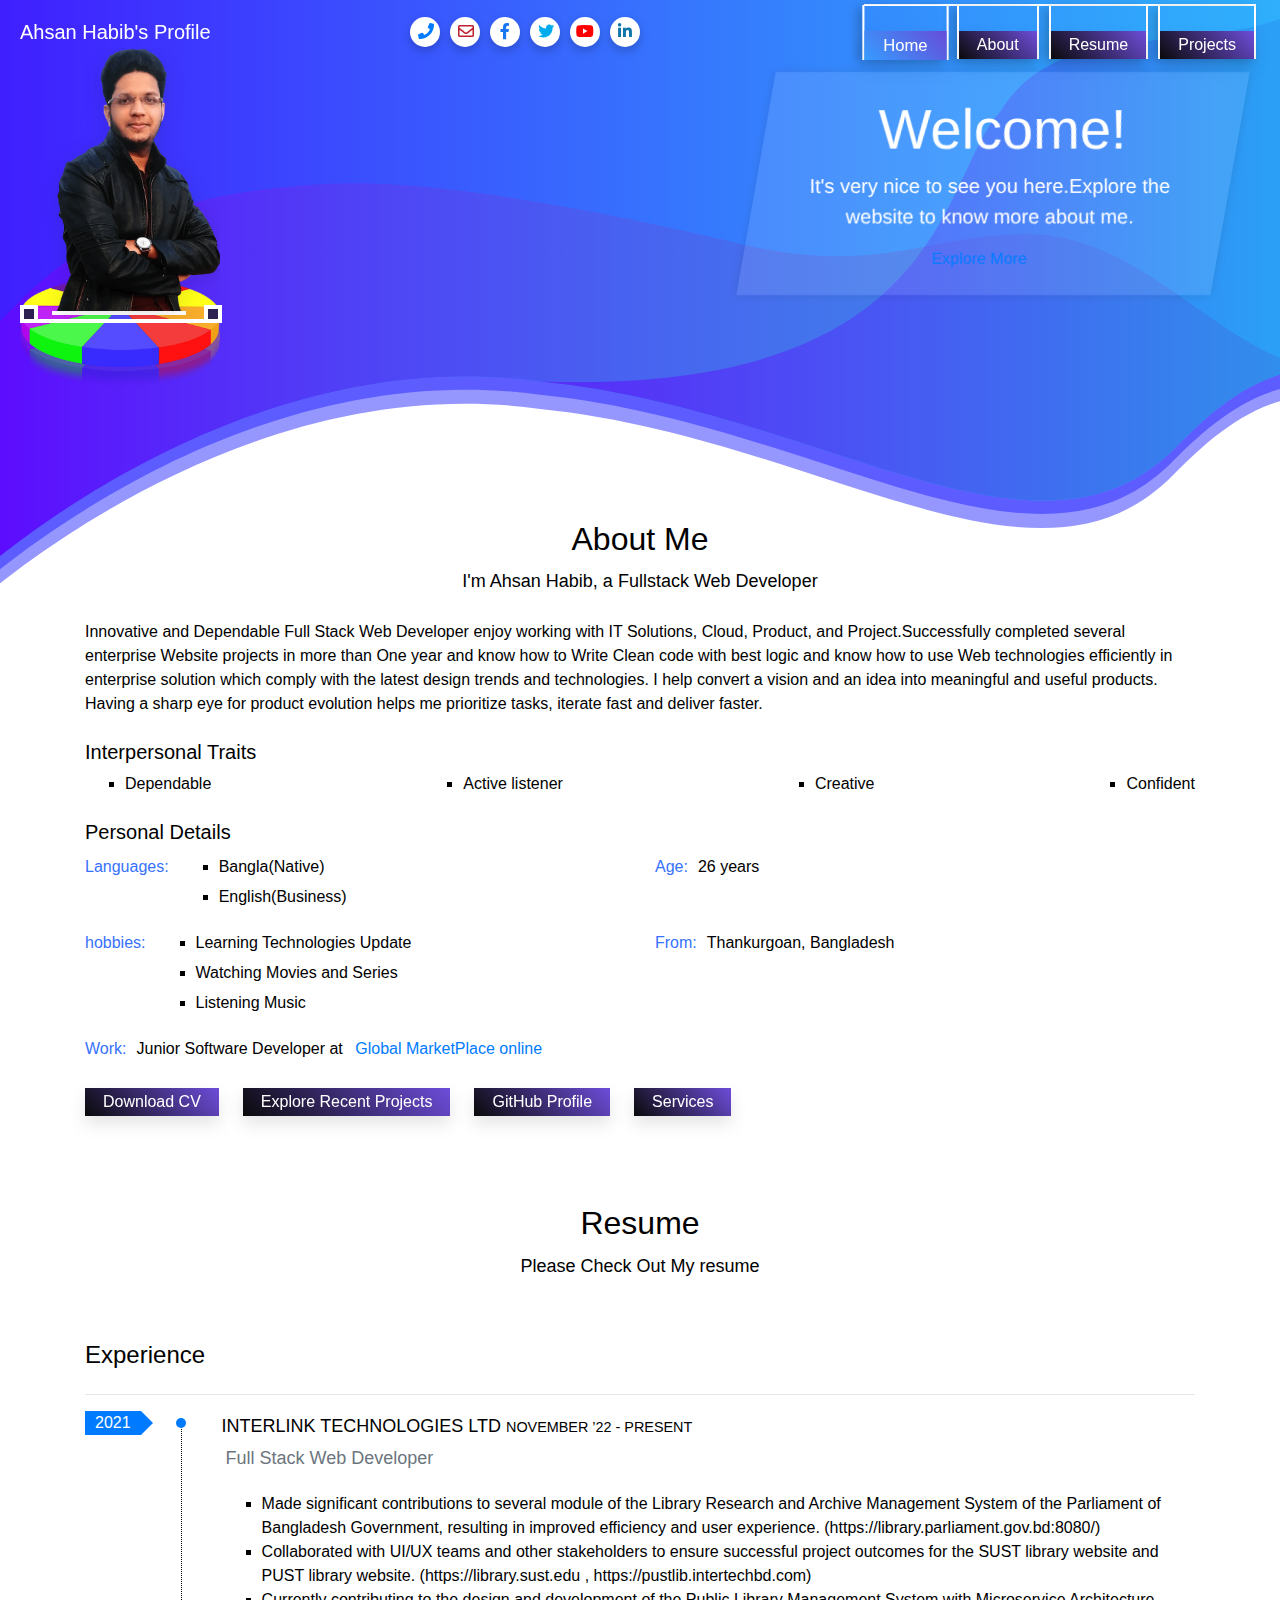
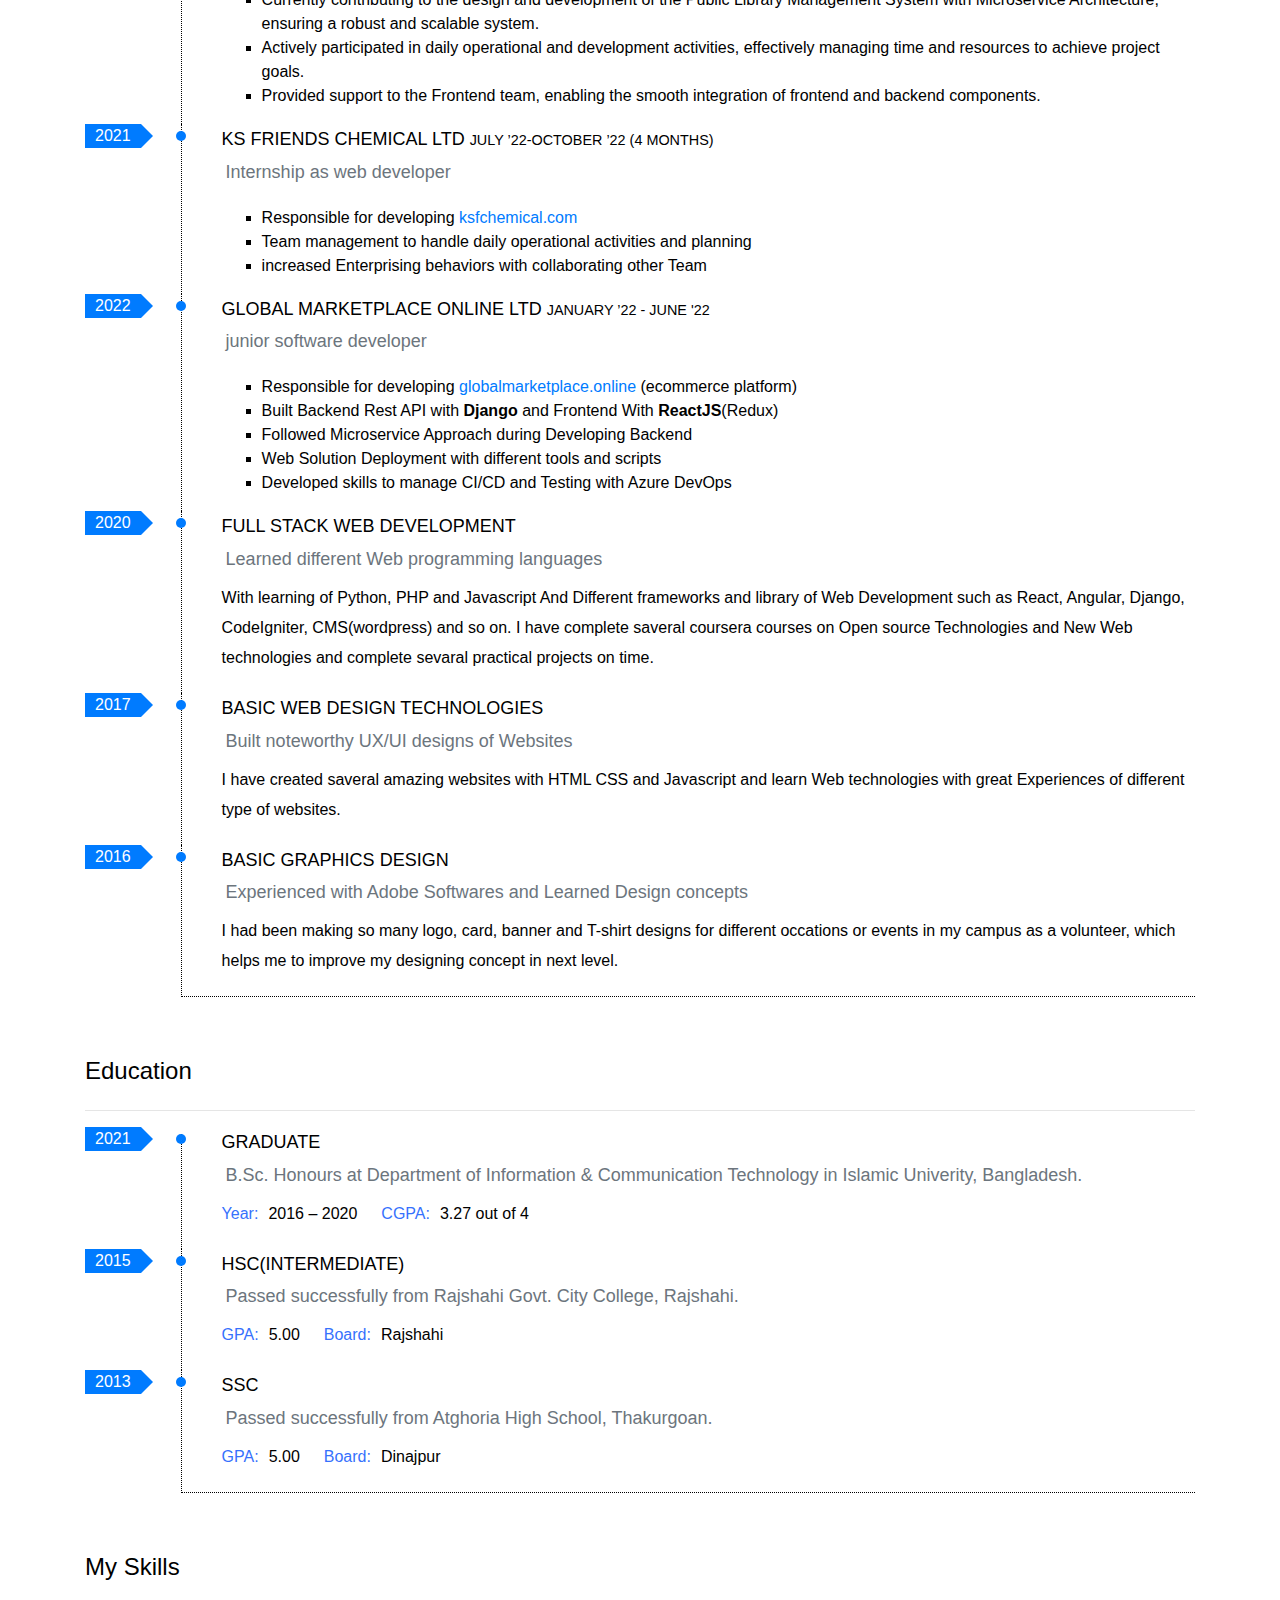
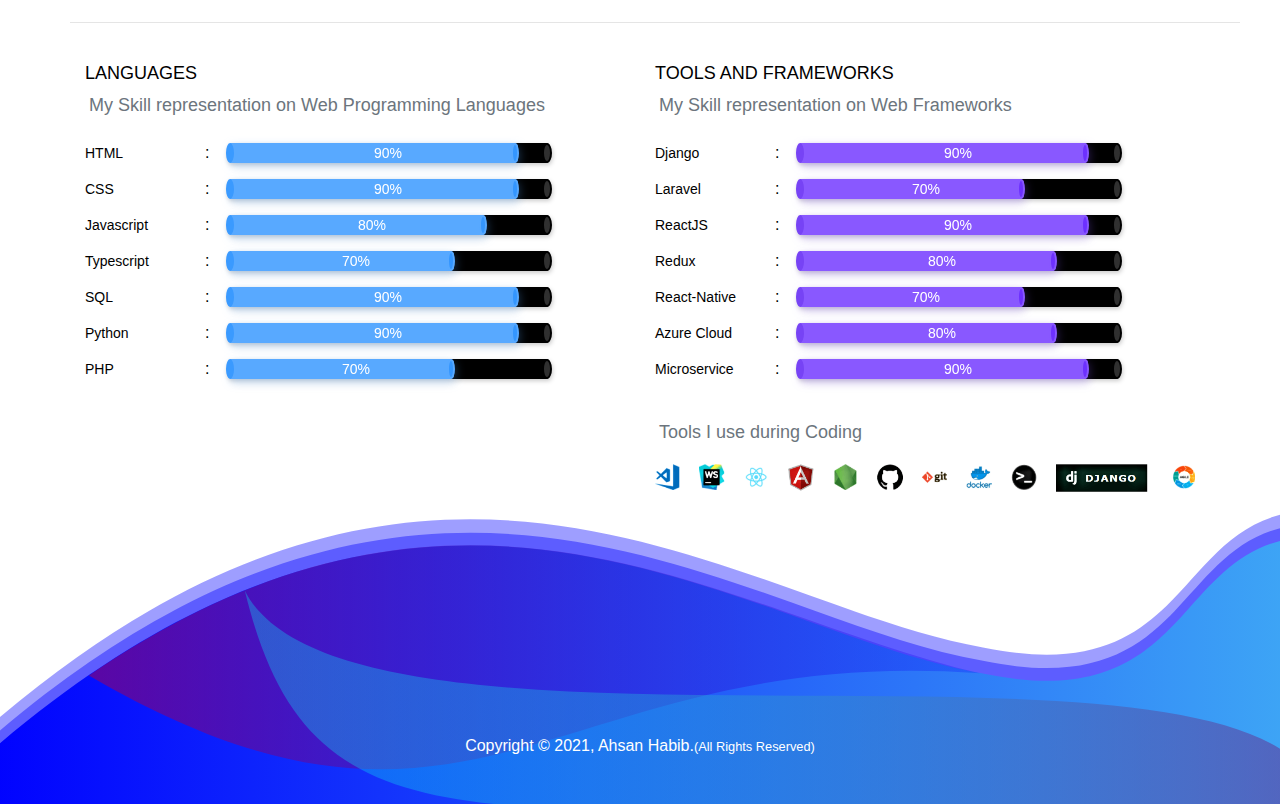
==== commit a192d4e4: "Update index.html" ====
--- a/index.html
+++ b/index.html
@@ -682,19 +682,7 @@
                         </div>
                       </span>
                     </li>
-                    <li class="d-flex">
-                      <p>React-Native</p>
-                      <span class="ml-auto">
-                        <div class="cylinder">
-                          <div class="cy_container"></div>
-                          <div class="cy_percent_wrap">
-                            <div class="cy_percent" style="width: 70%">
-                              <span>70%</span>
-                            </div>
-                          </div>
-                        </div>
-                      </span>
-                    </li>
+                   
                     <li class="d-flex">
                       <p>Azure Cloud</p>
                       <span class="ml-auto">
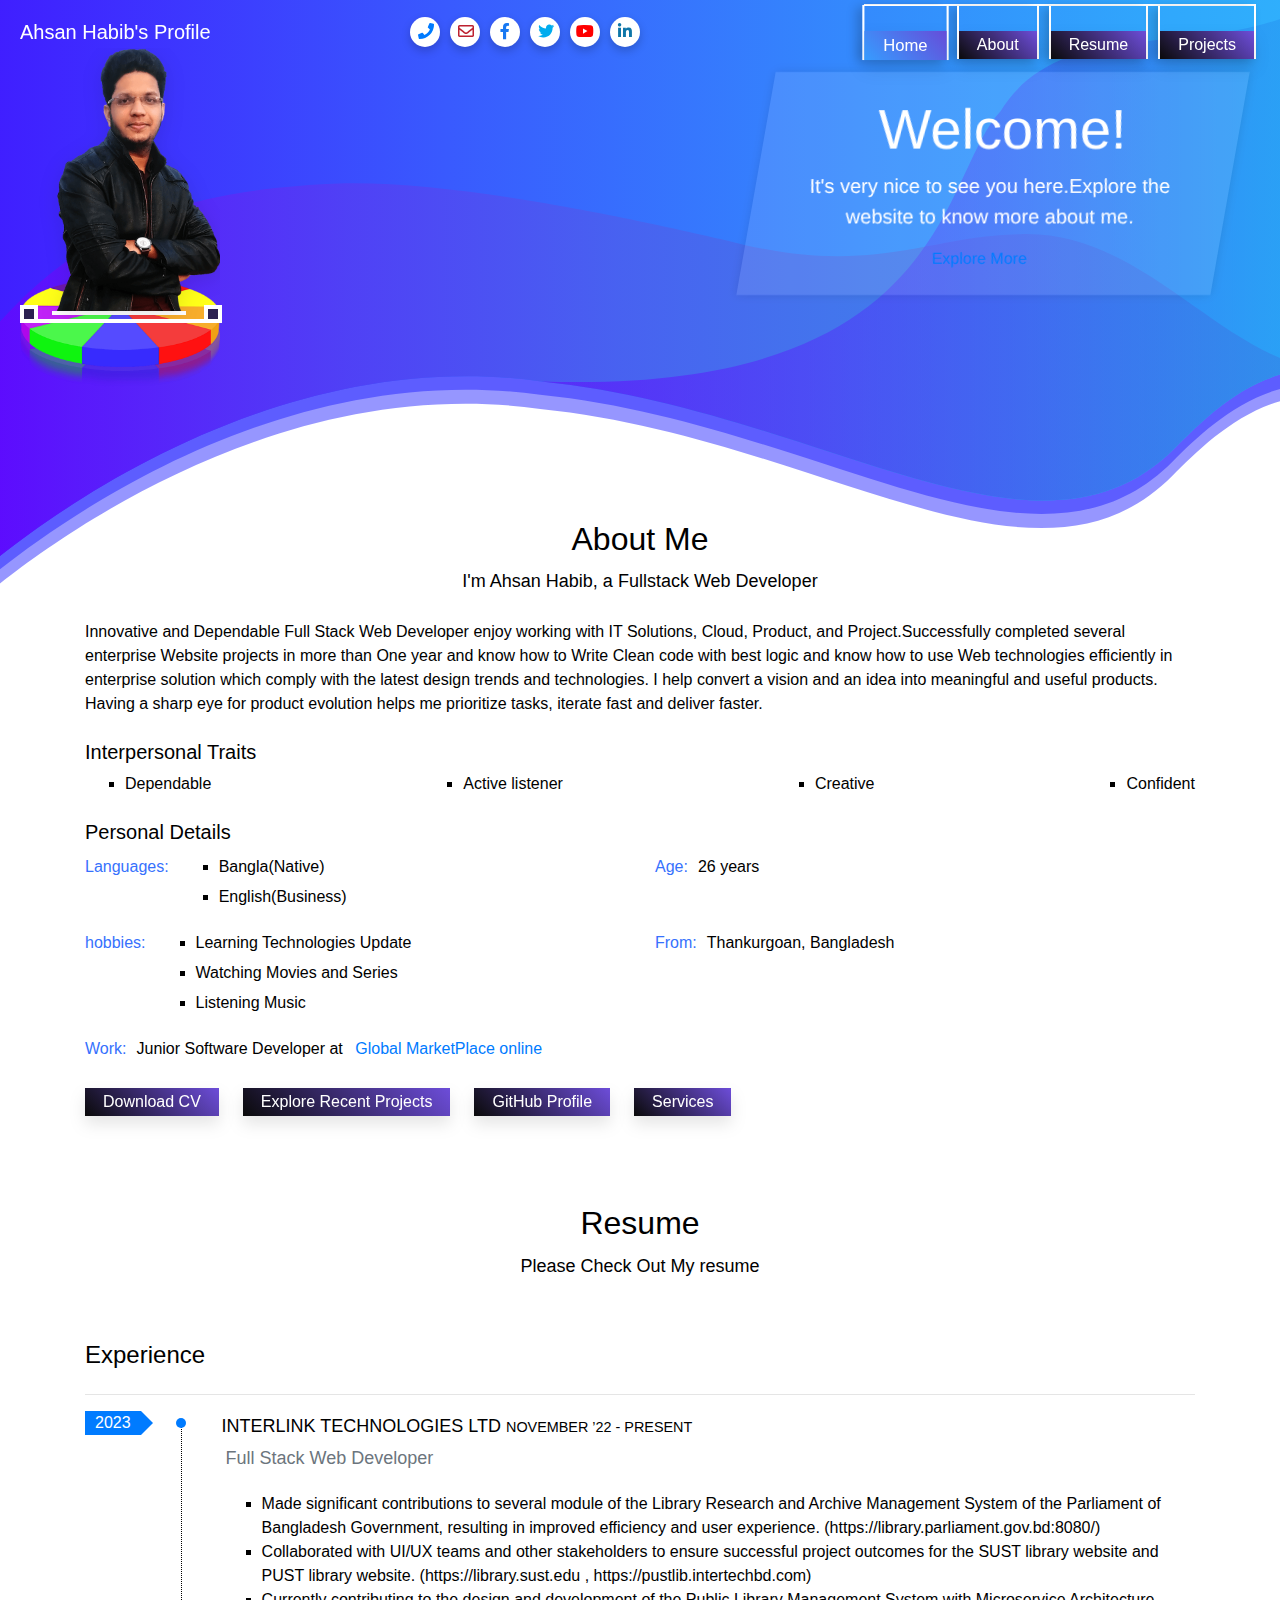
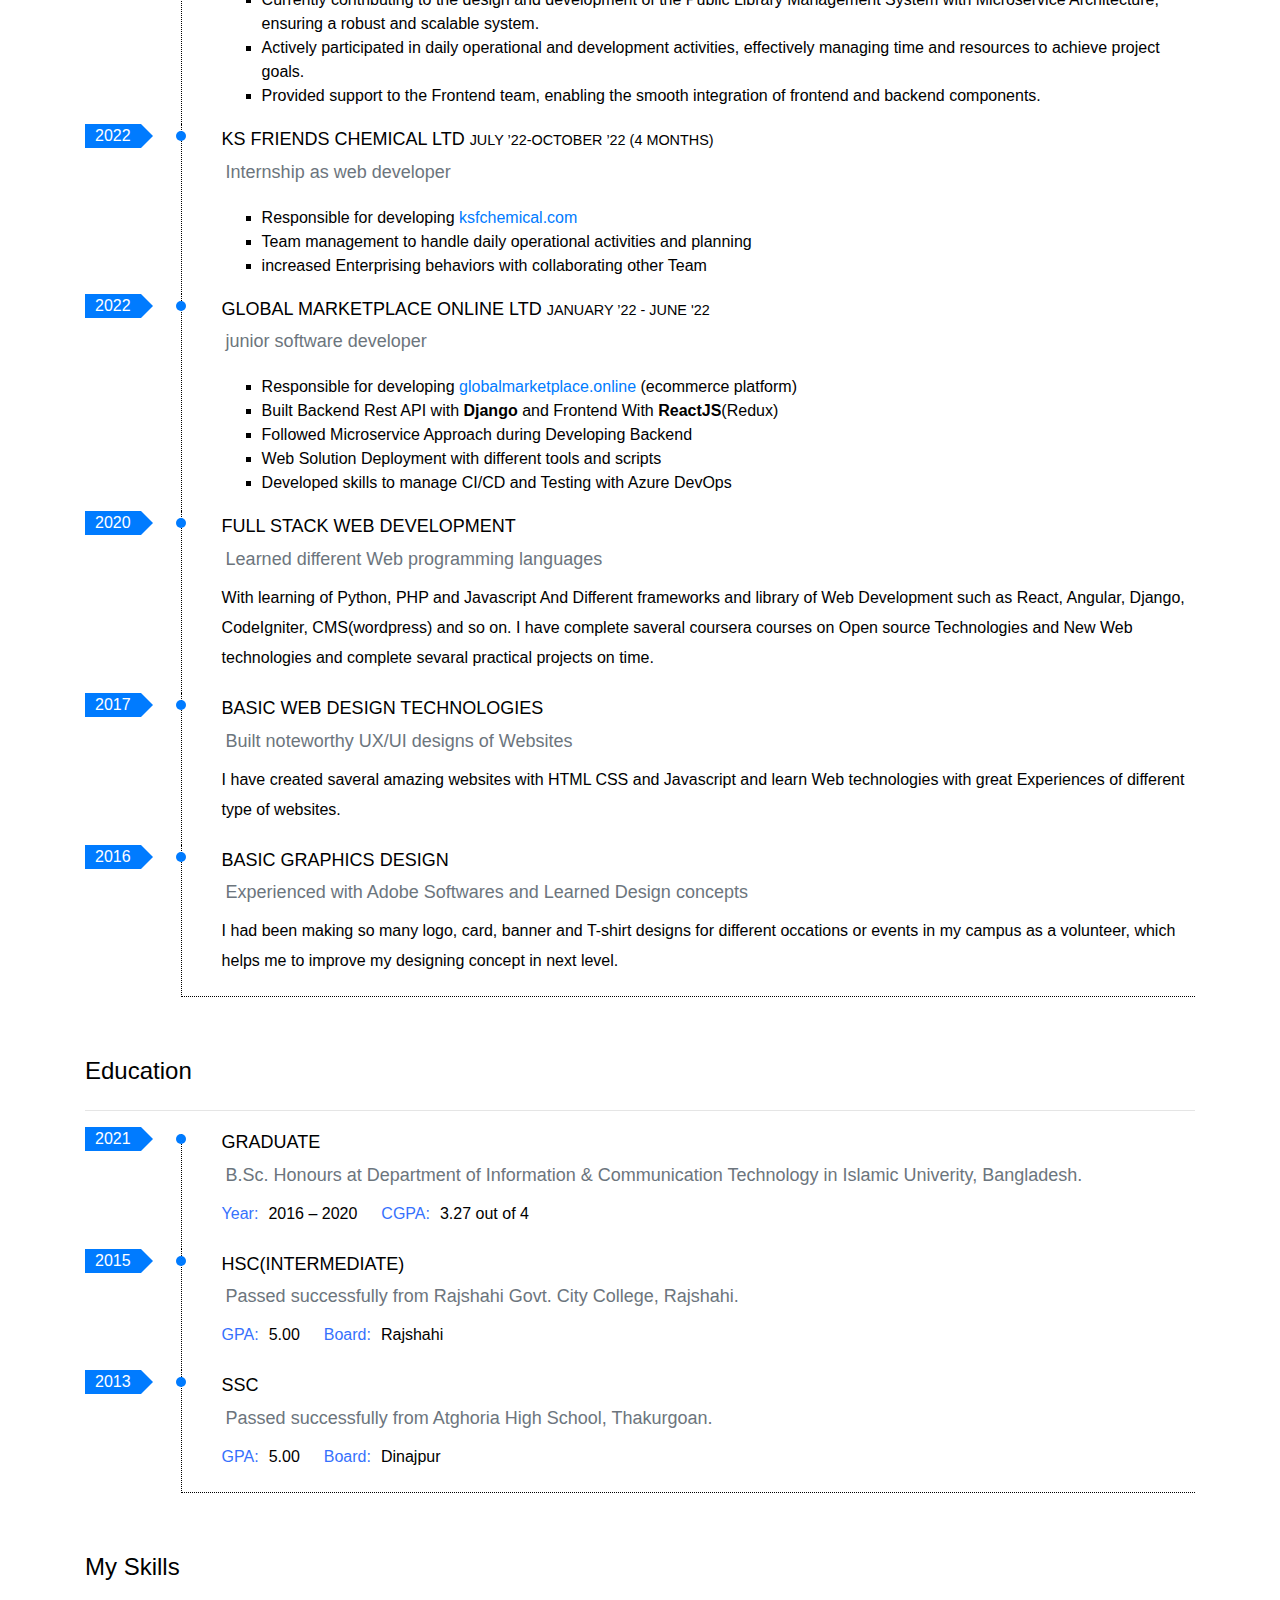
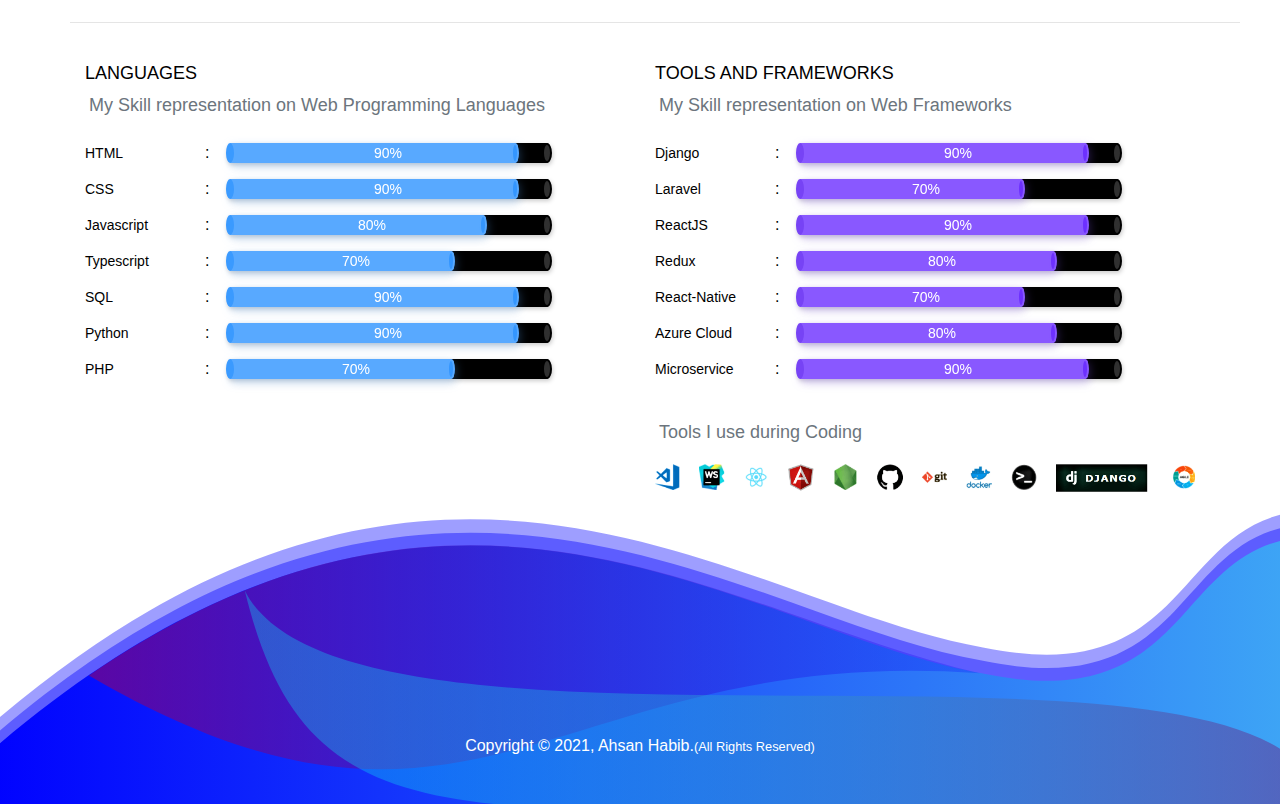
==== commit d83bc15c: "Update index.html" ====
--- a/index.html
+++ b/index.html
@@ -343,7 +343,7 @@
             <hr />
 		  
 		<div class="resume-item d-flex">
-              <span class="item-arrow">2021</span>
+              <span class="item-arrow">2023</span>
               <div class="item-content">
                 <h5 class="item-title">Interlink Technologies Ltd  <small> November ’22 - Present</small></h5>
                 <span class="item-details text-muted p-1">Full Stack Web Developer  </span>
@@ -363,7 +363,7 @@
             </div>
 		
 		<div class="resume-item d-flex">
-              <span class="item-arrow">2021</span>
+              <span class="item-arrow">2022</span>
               <div class="item-content">
                 <h5 class="item-title">KS Friends Chemical Ltd <small> July ’22-October ’22 (4
                     months)</small></h5>
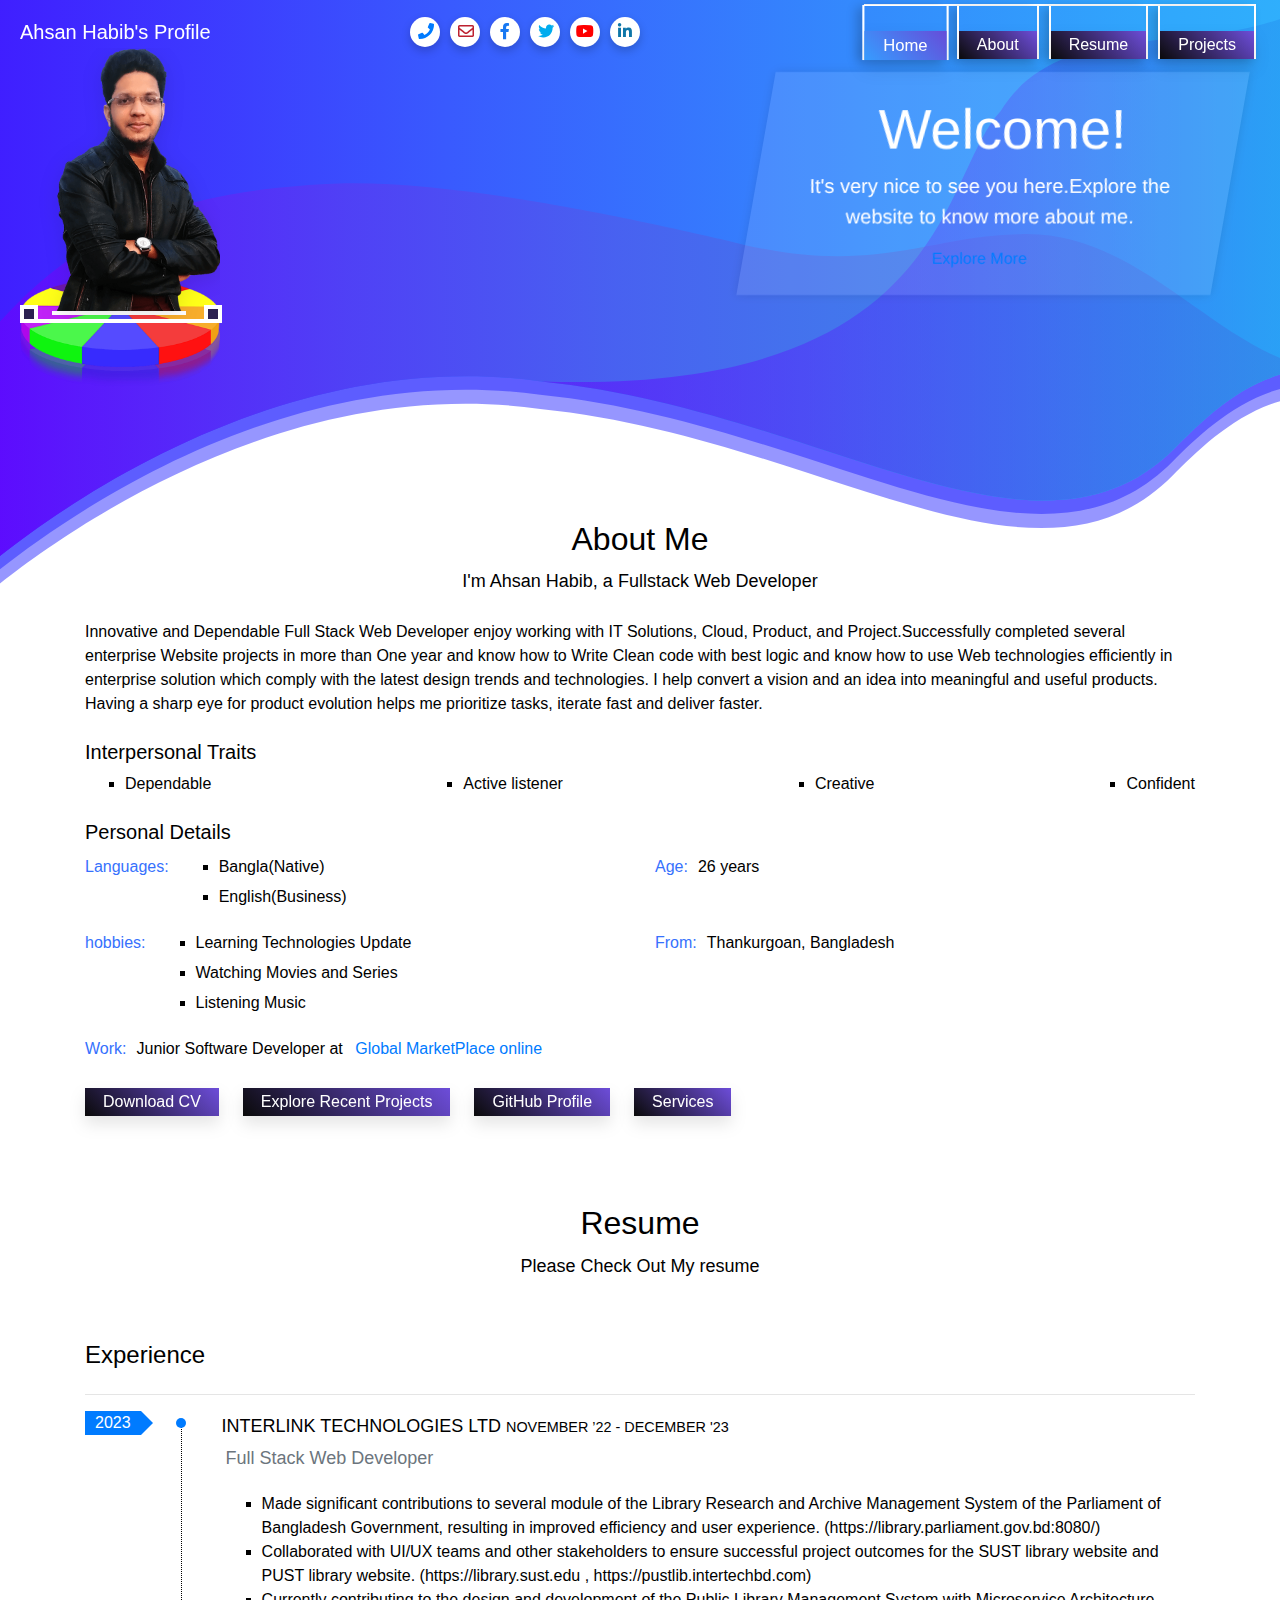
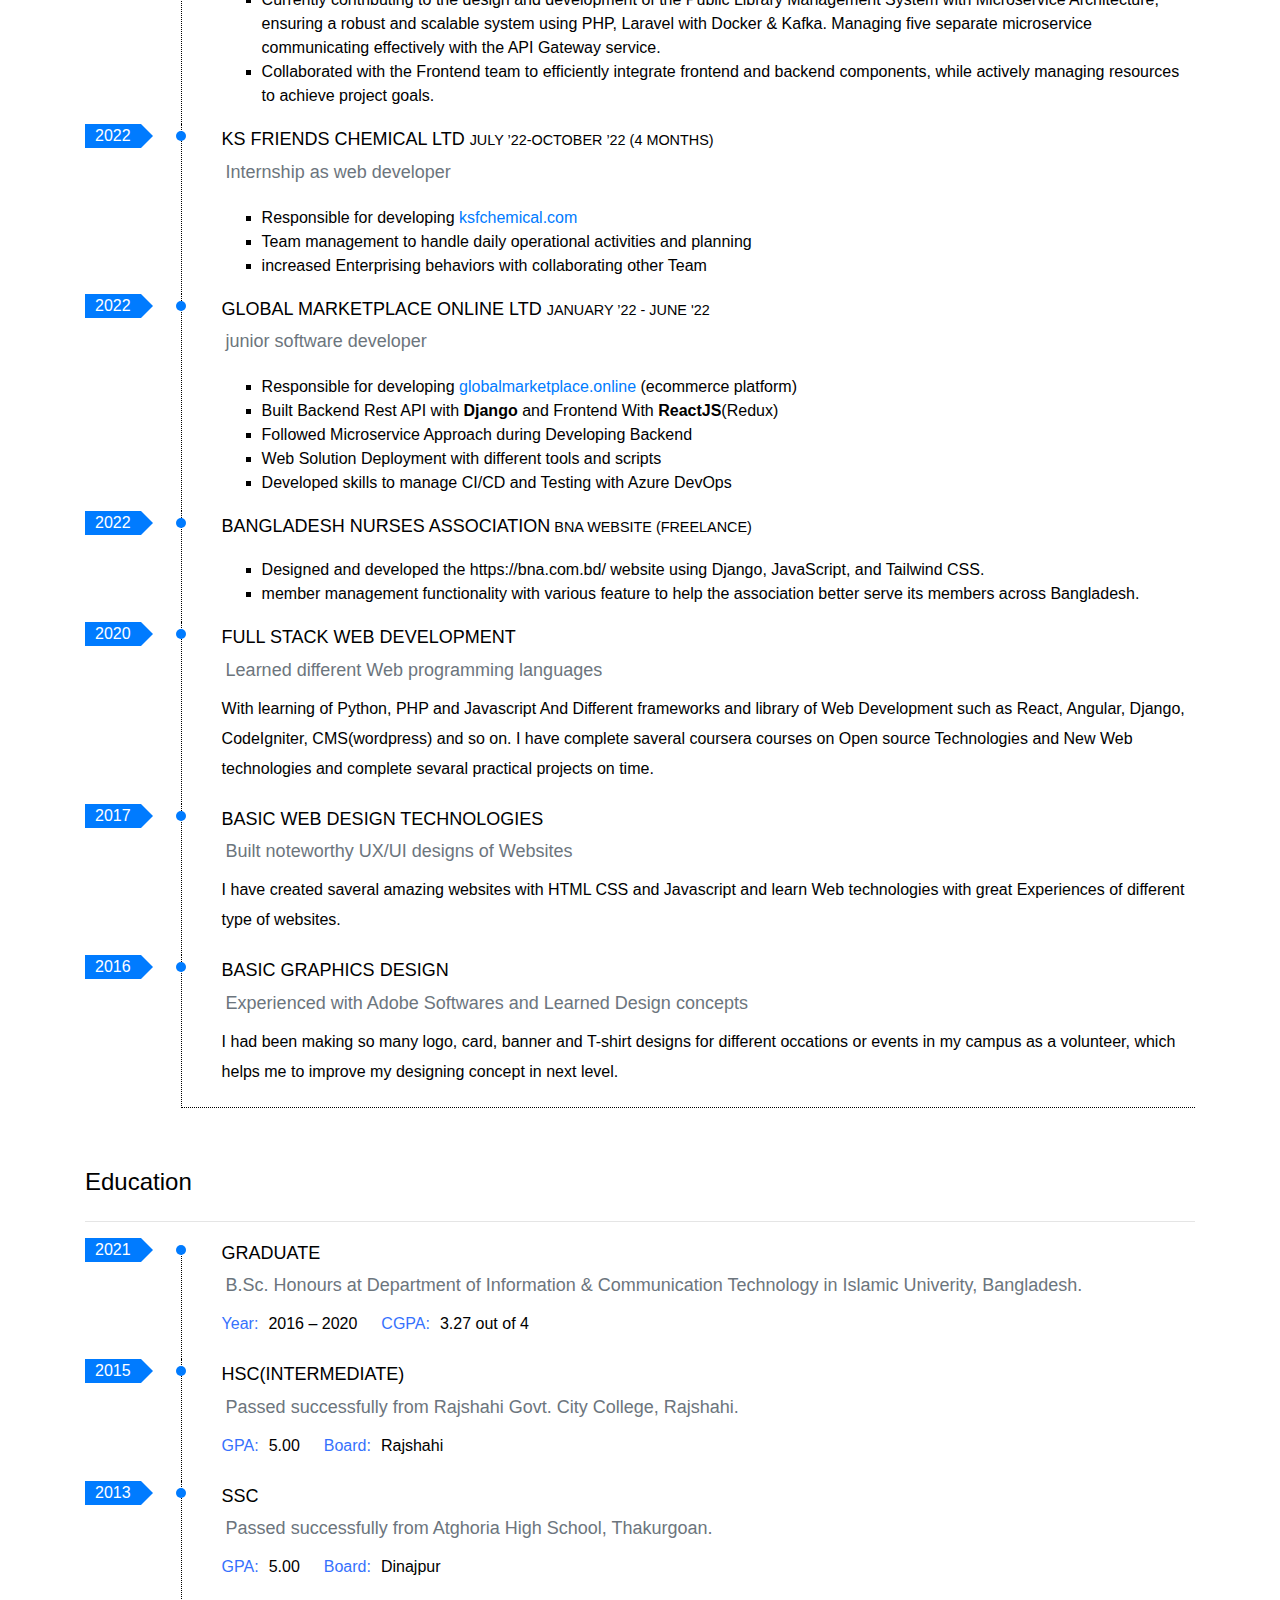
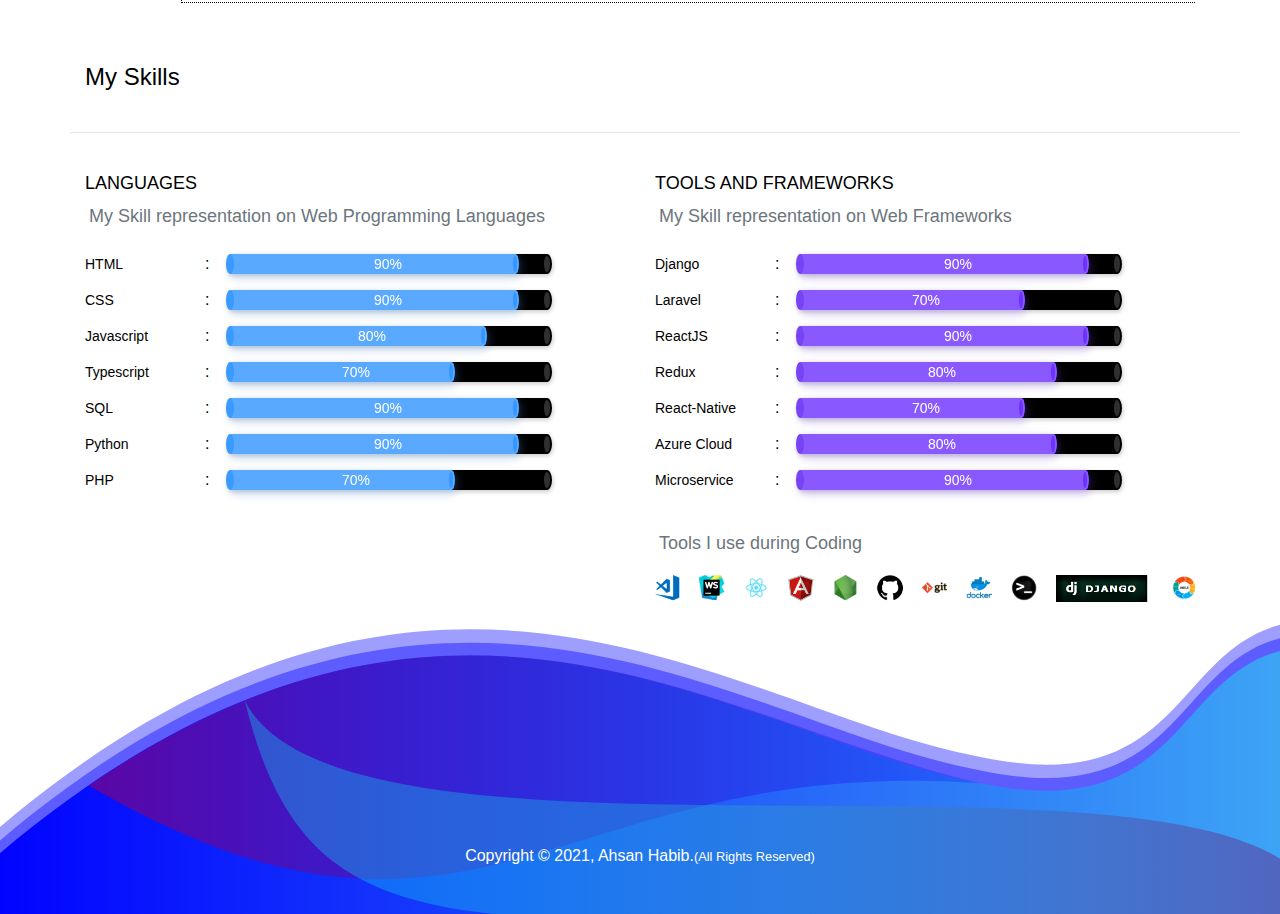
==== commit 6ca58287: "project  & status update" ====
--- a/index.html
+++ b/index.html
@@ -319,7 +319,7 @@
 
       <div class="buttons d-block d-md-flex container align-items-center">
         <a class="btn content-download text-white my-2 mr-4"
-          href="https://raw.githubusercontent.com/ahsaan-habib/ahsaan-habib.github.io/297197345fd3b64b34fbbc6d49193895800f03d1/CV%20from%20Ahsan%20Habib%20IU.pdf"
+          href="https://drive.google.com/file/d/1xJ6arTL6RKsa7heghmVIEhMlWOZRZOuw/view?fbclid=IwAR3oS5Cq-dDAPIrOWSsoFQEDB_EXpjWsE6Ffat9iZRDvIyzMdLwUIkZCEwE"
           role="button">Download CV</a>
         <a class="btn content-download text-white my-2 mr-4" href="https://ahsaan-habib.github.io/projects.html"
           role="button">Explore Recent Projects</a>
@@ -341,28 +341,44 @@
           <div class="container">
             <h4 class="Lead mb-4">Experience</h4>
             <hr />
-		  
-		<div class="resume-item d-flex">
+
+            <div class="resume-item d-flex">
               <span class="item-arrow">2023</span>
               <div class="item-content">
-                <h5 class="item-title">Interlink Technologies Ltd  <small> November ’22 - Present</small></h5>
-                <span class="item-details text-muted p-1">Full Stack Web Developer  </span>
+                <h5 class="item-title">Interlink Technologies Ltd <small> November ’22 - December '23</small></h5>
+                <span class="item-details text-muted p-1">Full Stack Web Developer </span>
                 <p class="item-description">
                 <ul>
-                  
-	<li>Made significant contributions to several module of the Library Research and Archive Management System of the Parliament of Bangladesh Government, resulting in improved efficiency and user experience. (https://library.parliament.gov.bd:8080/)
-	 </li><li>Collaborated with UI/UX teams and other stakeholders to ensure successful project outcomes for the SUST library website and PUST library website. (https://library.sust.edu , https://pustlib.intertechbd.com)
-	 </li><li>Currently contributing to the design and development of the Public Library Management System with Microservice Architecture, ensuring a robust and scalable system.
-	 </li><li>Actively participated in daily operational and development activities, effectively managing time and resources to achieve project goals.
-	 </li><li>Provided support to the Frontend team, enabling the smooth integration of frontend and backend components.
-
-                
+
+
+                  <li>Made significant contributions to several module of the Library Research and Archive Management
+                    System of
+                    the Parliament of Bangladesh Government, resulting in improved efficiency and user experience.
+                    (https://library.parliament.gov.bd:8080/)
+
+                  </li>
+                  <li>Collaborated with UI/UX teams and other stakeholders to ensure successful project outcomes for the
+                    SUST
+                    library website and PUST library website. (https://library.sust.edu ,
+                    https://pustlib.intertechbd.com)
+
+                  </li>
+                  <li>Currently contributing to the design and development of the Public Library Management System with
+                    Microservice Architecture, ensuring a robust and scalable system using PHP, Laravel with Docker &
+                    Kafka.
+                    Managing five separate microservice communicating effectively with the API Gateway service.
+
+                  </li>
+                  <li>Collaborated with the Frontend team to efficiently integrate frontend and backend components,
+                    while actively
+                    managing resources to achieve project goals.
+                  </li>
                 </ul>
                 </p>
               </div>
             </div>
-		
-		<div class="resume-item d-flex">
+
+            <div class="resume-item d-flex">
               <span class="item-arrow">2022</span>
               <div class="item-content">
                 <h5 class="item-title">KS Friends Chemical Ltd <small> July ’22-October ’22 (4
@@ -380,8 +396,8 @@
                 </p>
               </div>
             </div>
-		
-		
+
+
             <div class="resume-item d-flex">
               <span class="item-arrow">2022</span>
               <div class="item-content">
@@ -401,7 +417,26 @@
               </div>
             </div>
 
-            
+
+
+            <div class="resume-item d-flex">
+              <span class="item-arrow">2022</span>
+              <div class="item-content">
+                <h5 class="item-title">Bangladesh Nurses Association<small> BNA Website (freelance)</small></h5>
+                <p class="item-description">
+                <ul>
+                  <li>Designed and developed the https://bna.com.bd/ website using Django, JavaScript, and Tailwind CSS.
+
+                  </li>
+                  <li> member management functionality with various feature to help the association better serve its
+                    members across Bangladesh.</li>
+                </ul>
+                </p>
+              </div>
+            </div>
+
+
+
 
             <div class="resume-item d-flex">
               <span class="item-arrow">2020</span>
@@ -454,10 +489,11 @@
               <span class="item-arrow">2021</span>
               <div class="item-content">
                 <h5 class="item-title">Graduate</h5>
-                <span class="item-details text-muted p-1">B.Sc. Honours at Department of Information & Communication Technology in
+                <span class="item-details text-muted p-1">B.Sc. Honours at Department of Information & Communication
+                  Technology in
                   Islamic Univerity, Bangladesh.</span>
                 <div class="item-description  d-block d-sm-flex">
-			<div class="single-info d-flex mr-4">
+                  <div class="single-info d-flex mr-4">
                     <span>Year:</span>
                     <p>2016 – 2020 </p>
                   </div>
@@ -594,7 +630,7 @@
                         </div>
                       </span>
                     </li>
-                  
+
                     <li class="d-flex">
                       <p>PHP</p>
                       <span class="ml-auto">
@@ -682,7 +718,7 @@
                         </div>
                       </span>
                     </li>
-                   
+
                     <li class="d-flex">
                       <p>Azure Cloud</p>
                       <span class="ml-auto">
@@ -696,7 +732,7 @@
                         </div>
                       </span>
                     </li>
-			   <li class="d-flex">
+                    <li class="d-flex">
                       <p>Microservice</p>
                       <span class="ml-auto">
                         <div class="cylinder">
@@ -738,4 +774,4 @@
   </footer>
 </body>
 
-</html>
+</html>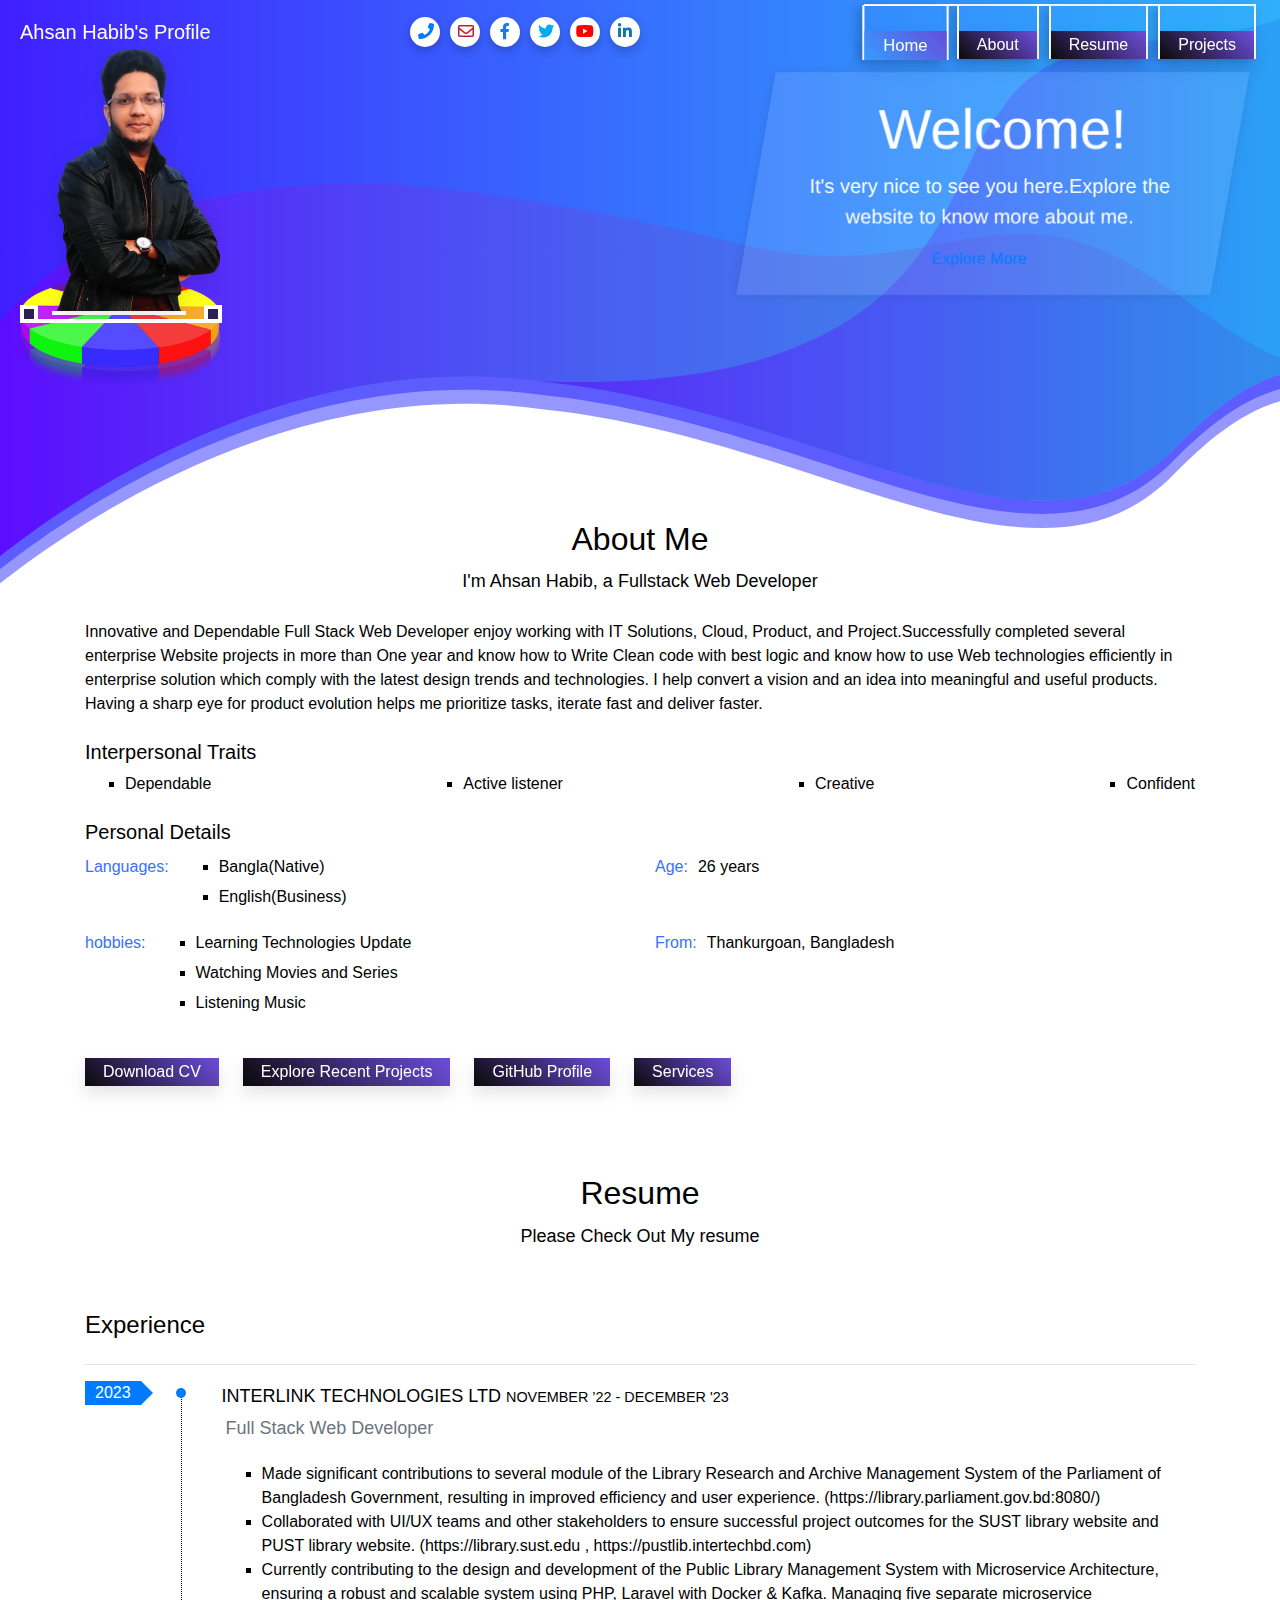
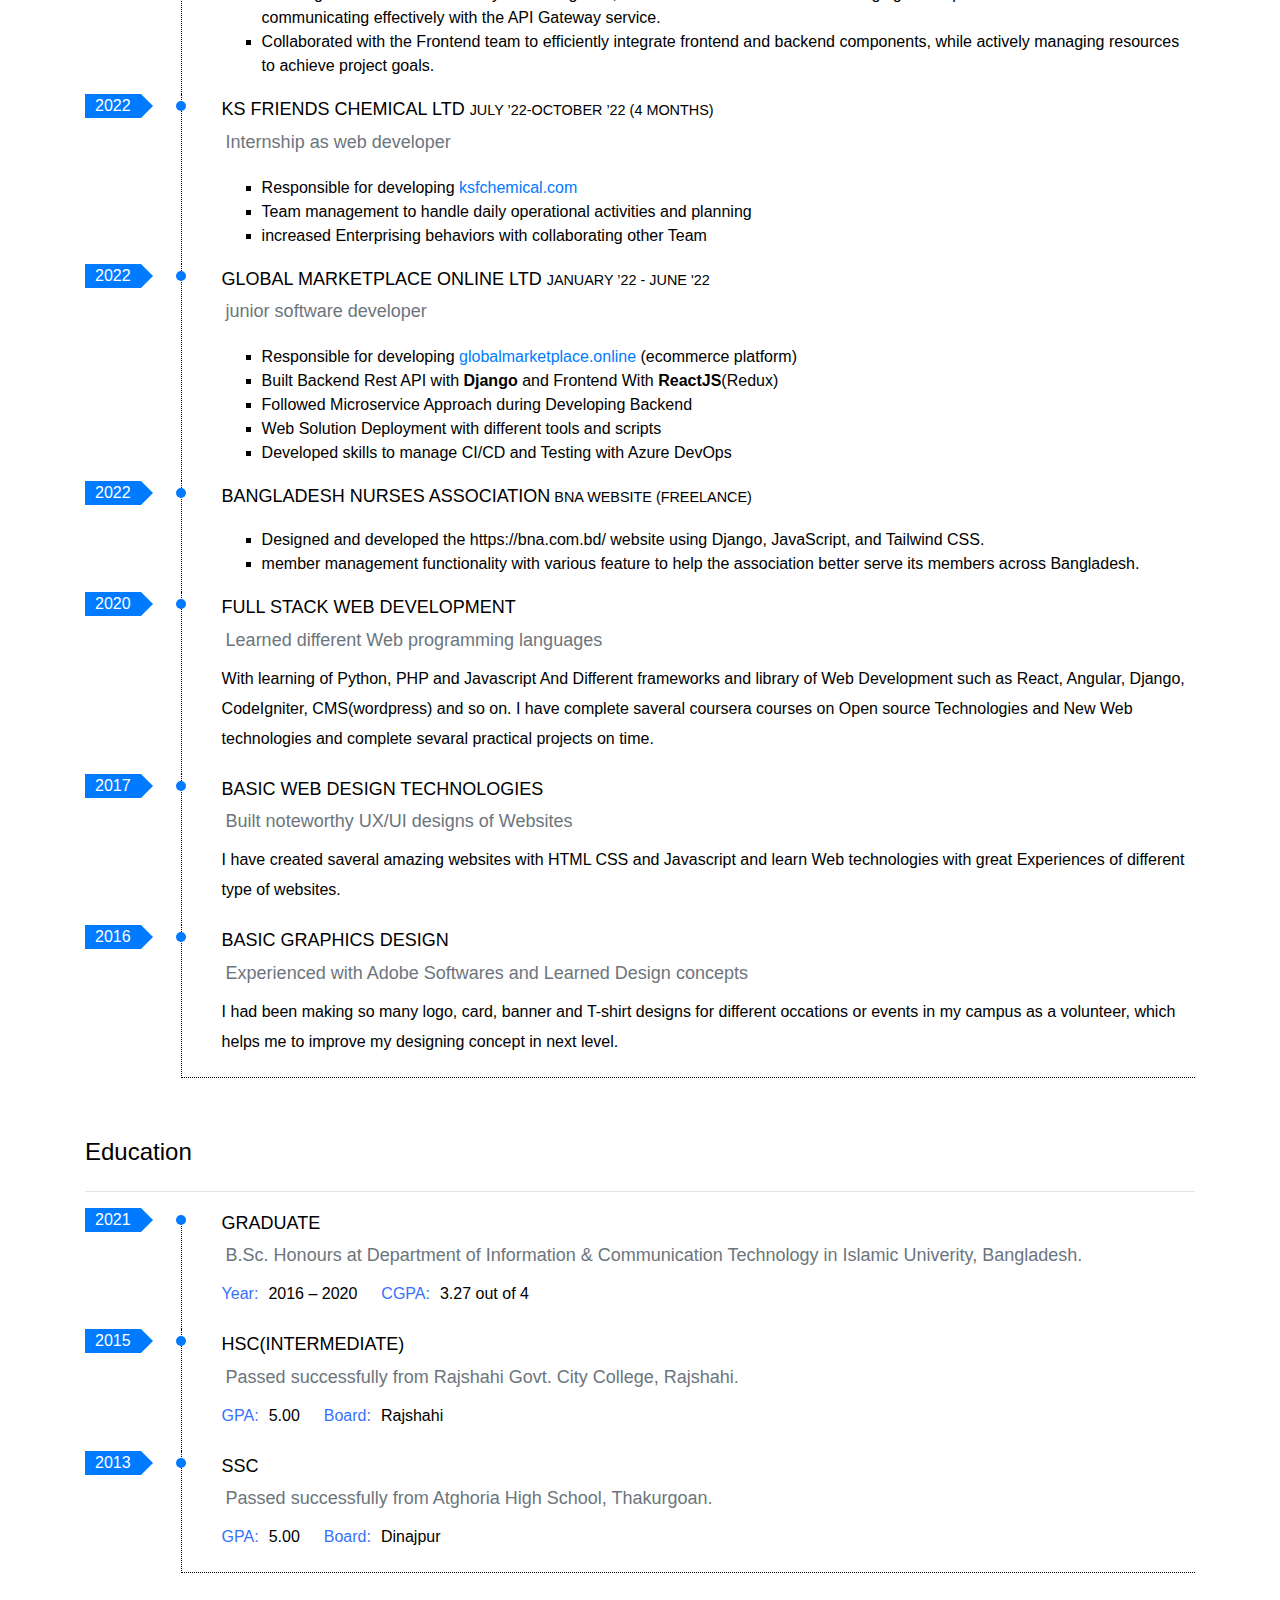
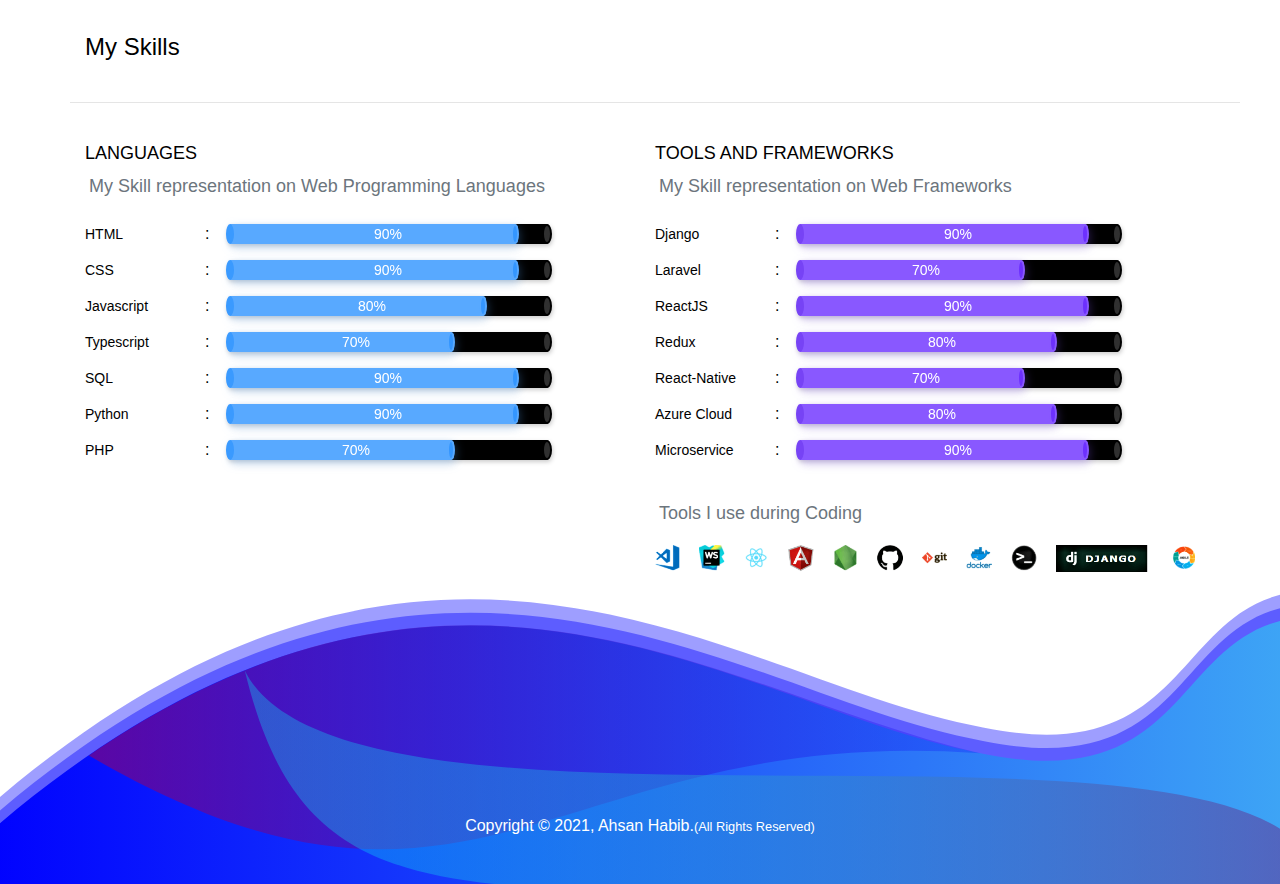
==== commit ce9a86f7: "update" ====
--- a/index.html
+++ b/index.html
@@ -306,7 +306,7 @@
             <p>Thankurgoan, Bangladesh</p>
           </div>
         </div>
-        <div class="row">
+        <!-- <div class="row">
           <div class="col-12 single-info d-flex">
             <span>Work:</span>
             <p class="mb-0">
@@ -314,7 +314,7 @@
               <a class="ml-2" href="https://globalmarketplace.online"> Global MarketPlace online</a>
             </p>
           </div>
-        </div>
+        </div> -->
       </address>
 
       <div class="buttons d-block d-md-flex container align-items-center">
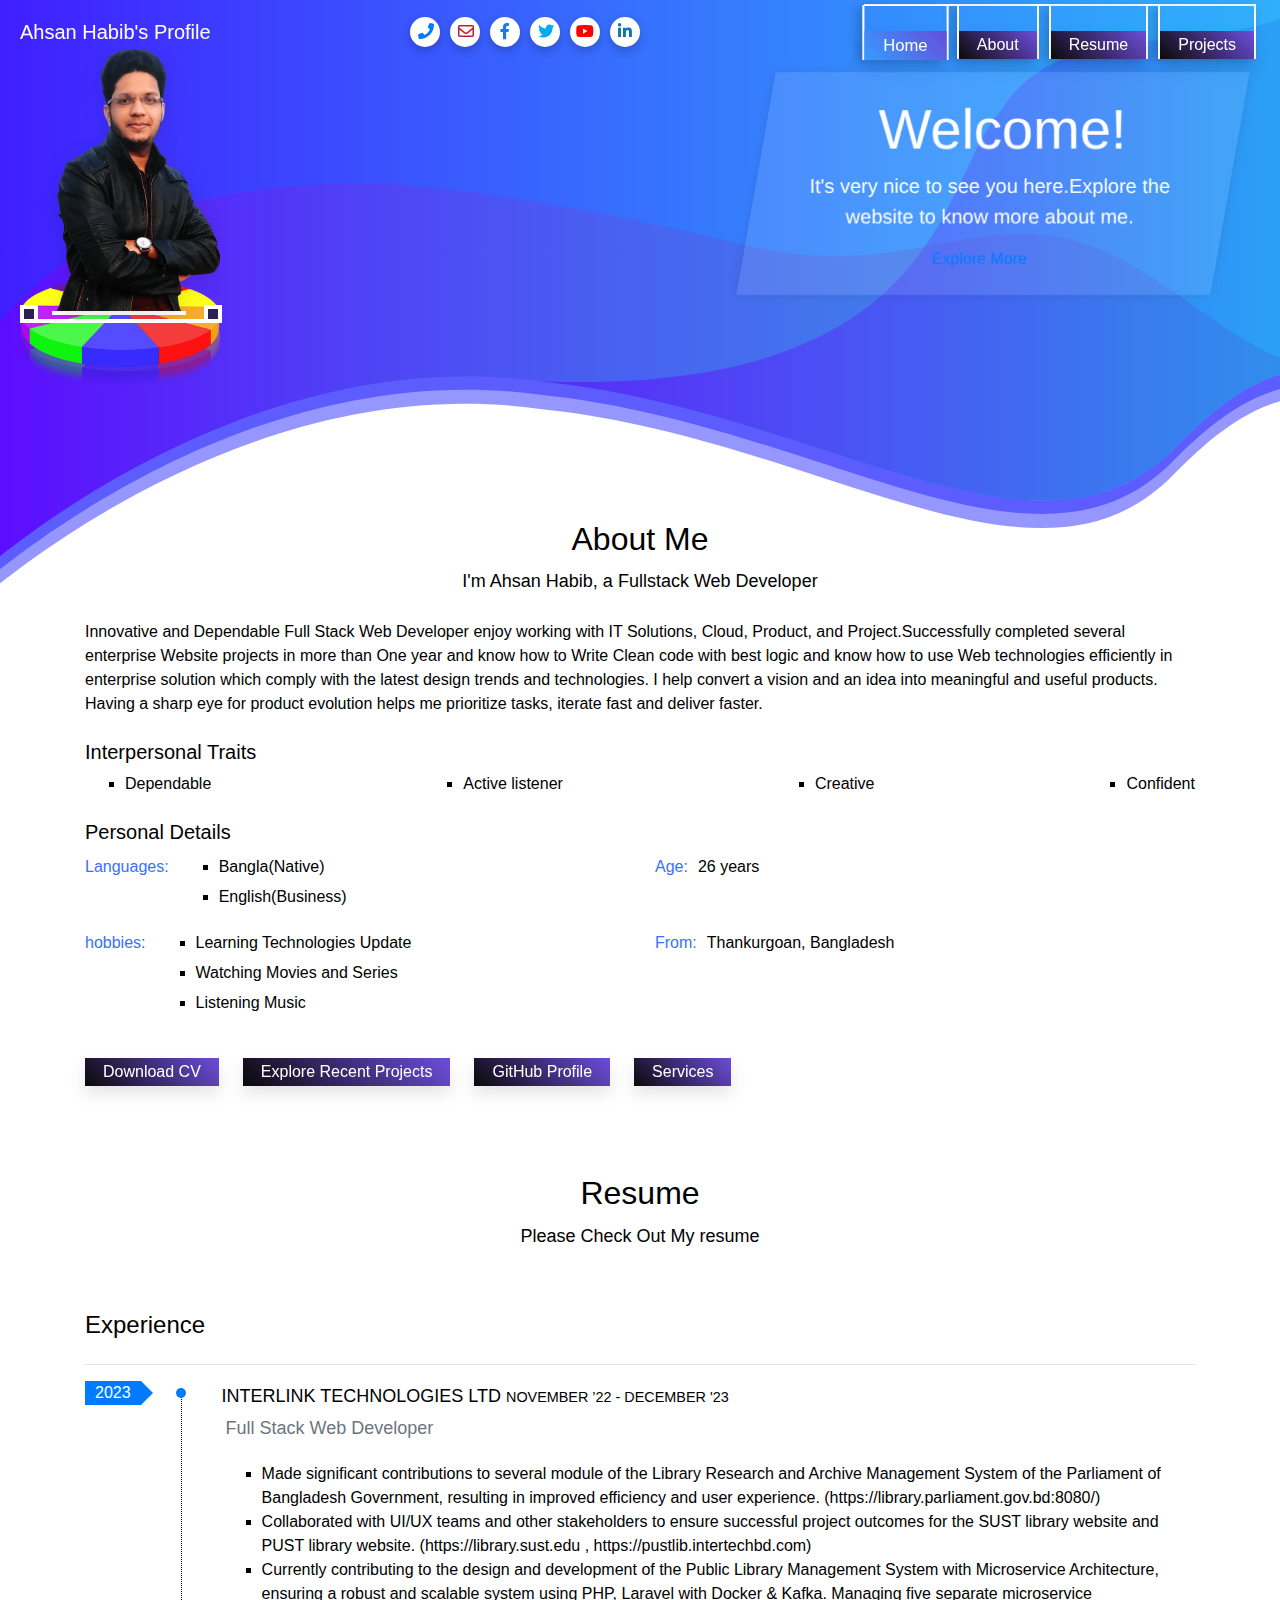
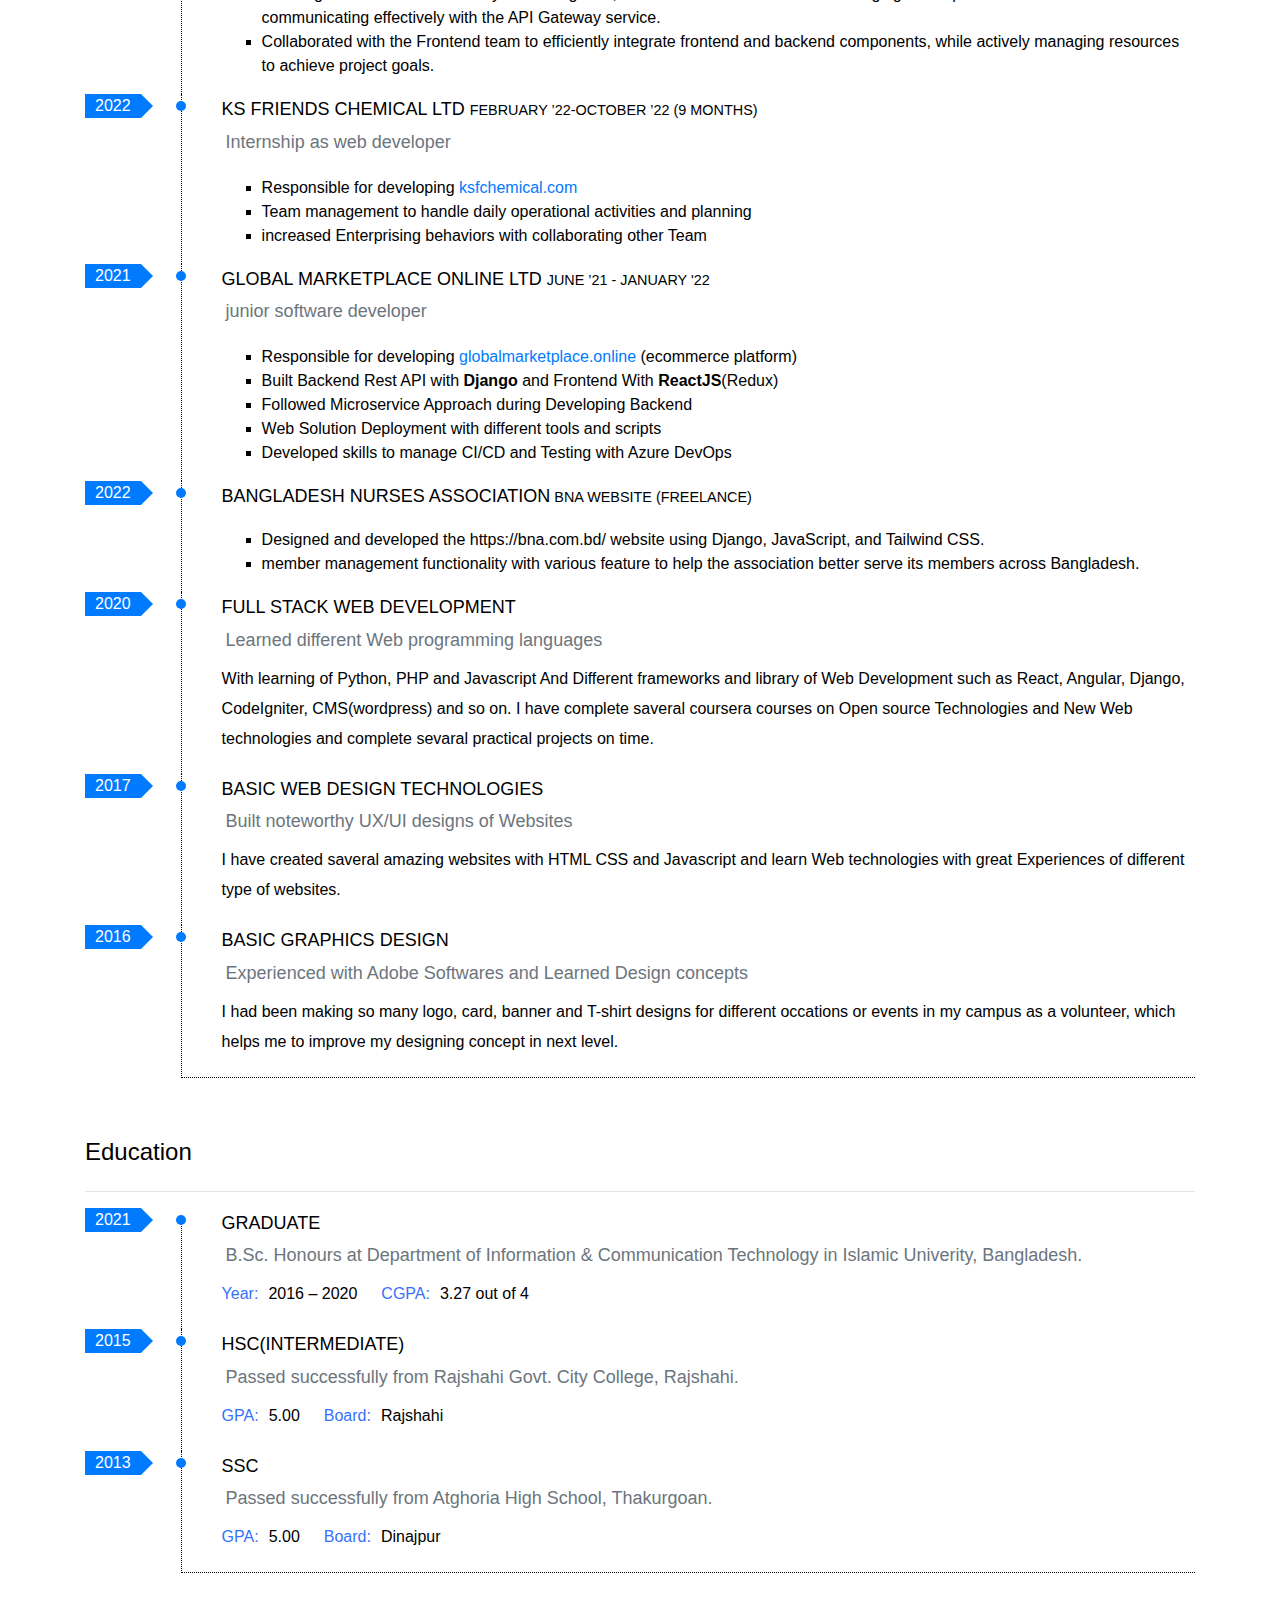
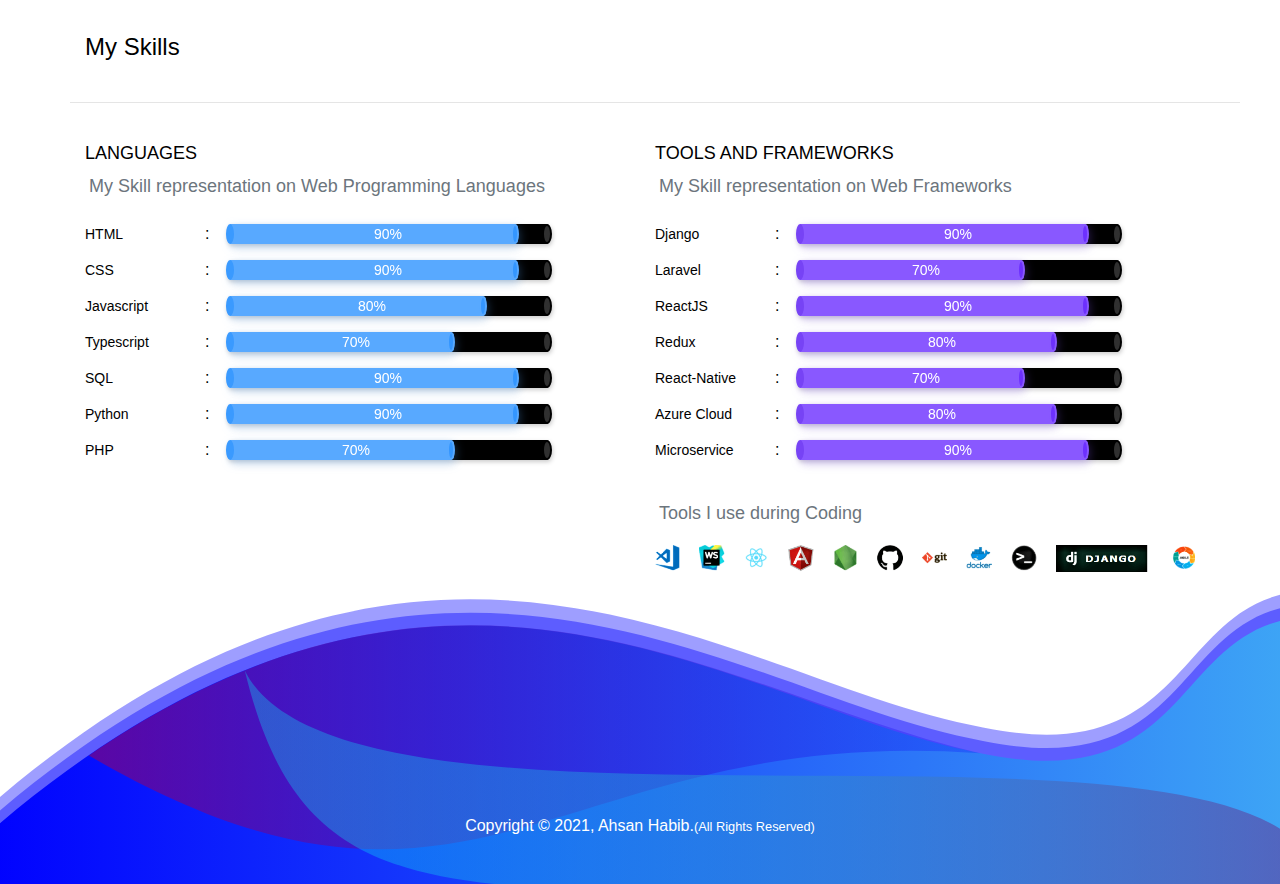
==== commit 9f1b3113: "index.html" ====
--- a/index.html
+++ b/index.html
@@ -381,7 +381,7 @@
             <div class="resume-item d-flex">
               <span class="item-arrow">2022</span>
               <div class="item-content">
-                <h5 class="item-title">KS Friends Chemical Ltd <small> July ’22-October ’22 (4
+                <h5 class="item-title">KS Friends Chemical Ltd <small> February ’22-October ’22 (9
                     months)</small></h5>
                 <span class="item-details text-muted p-1">Internship as web developer</span>
                 <p class="item-description">
@@ -399,9 +399,9 @@
 
 
             <div class="resume-item d-flex">
-              <span class="item-arrow">2022</span>
-              <div class="item-content">
-                <h5 class="item-title">Global Marketplace Online Ltd <small> January ’22 - June '22</small></h5>
+              <span class="item-arrow">2021</span>
+              <div class="item-content">
+                <h5 class="item-title">Global Marketplace Online Ltd <small> June ’21 - January '22</small></h5>
                 <span class="item-details text-muted p-1">junior software developer </span>
                 <p class="item-description">
                 <ul>
@@ -774,4 +774,4 @@
   </footer>
 </body>
 
-</html>+</html>
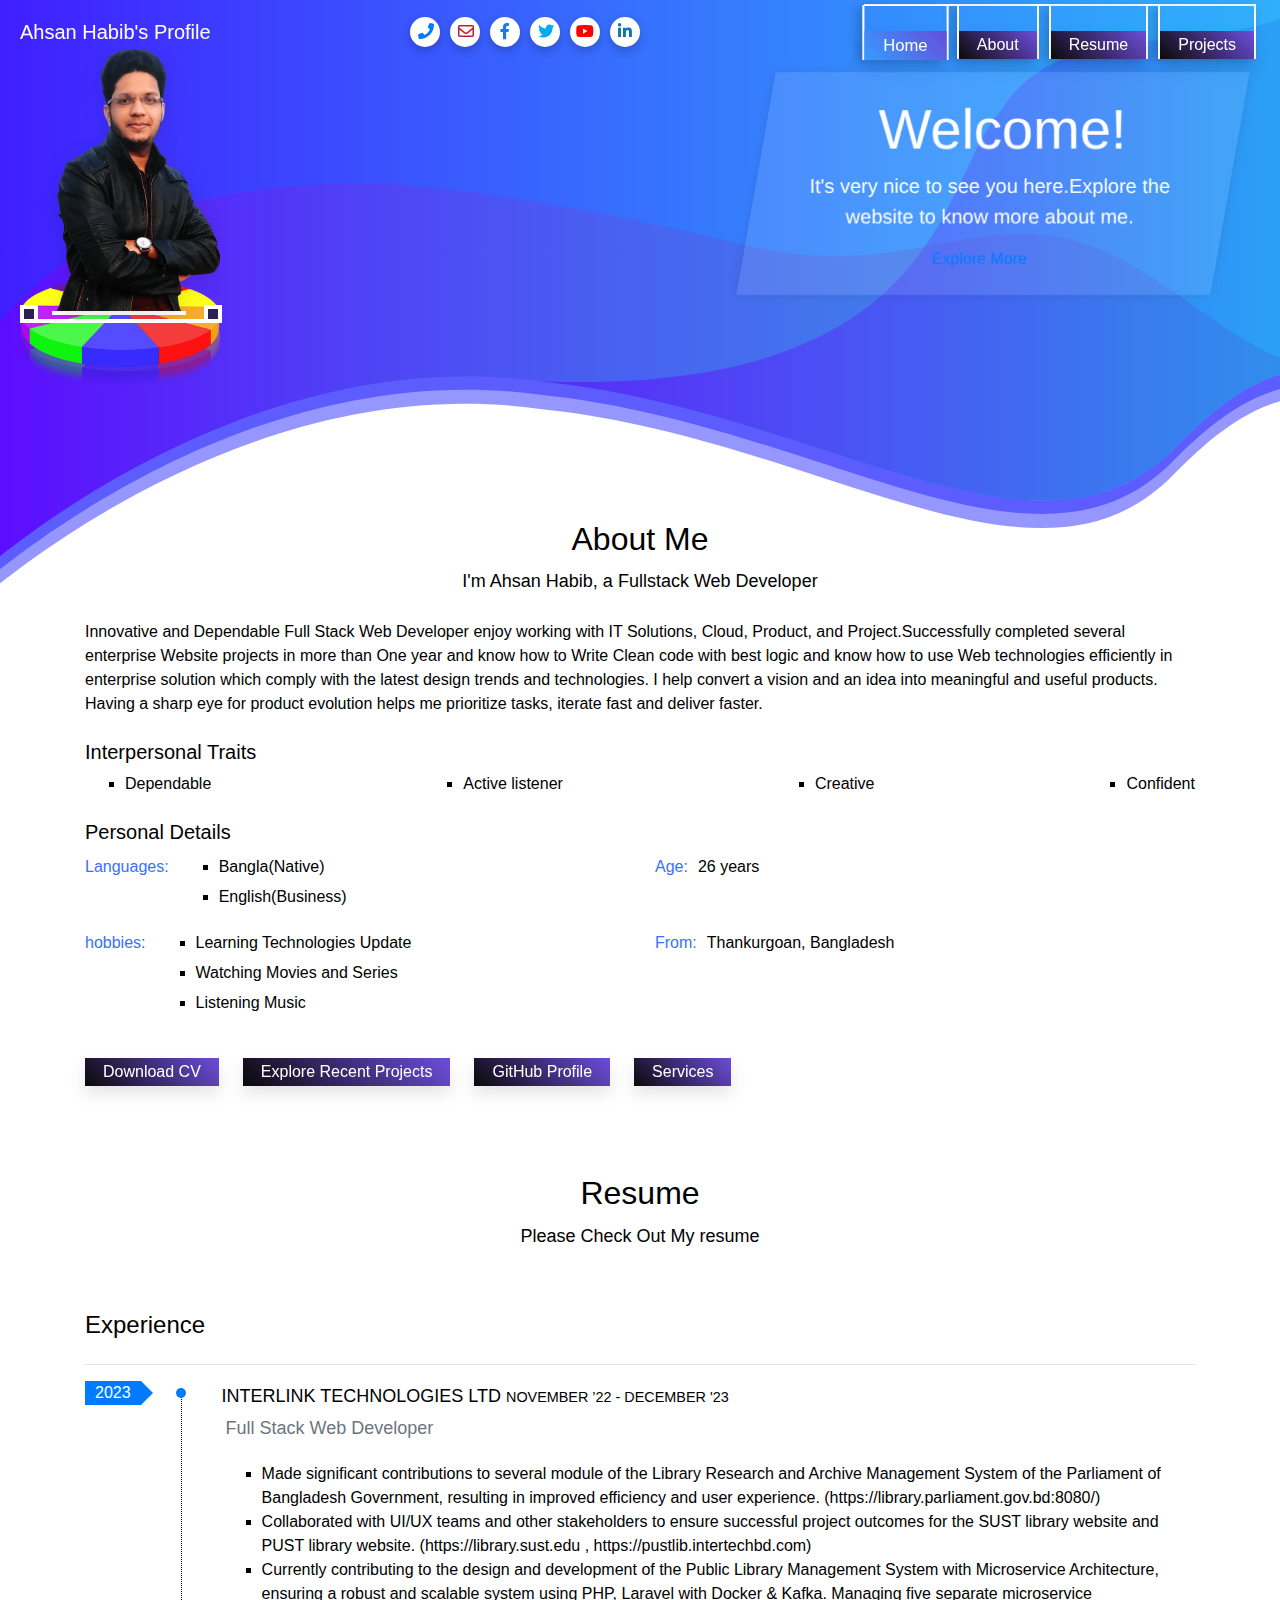
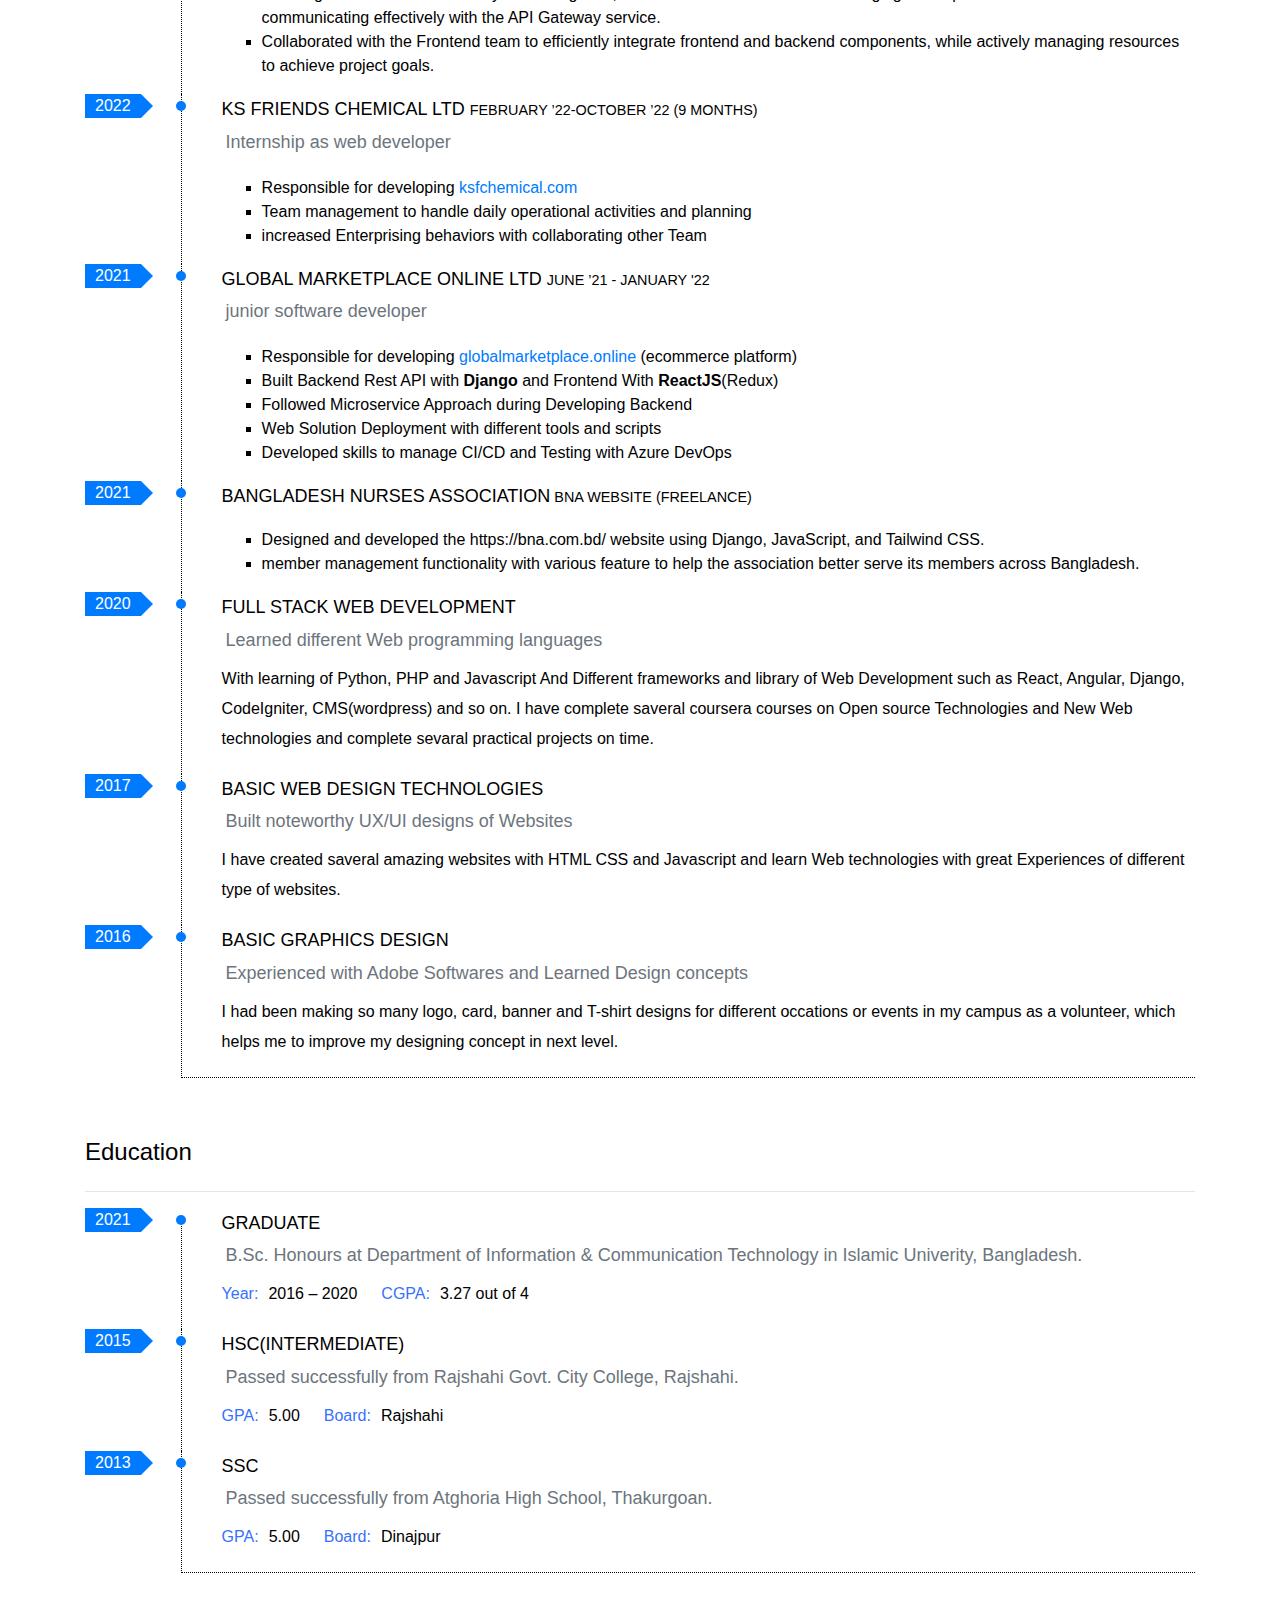
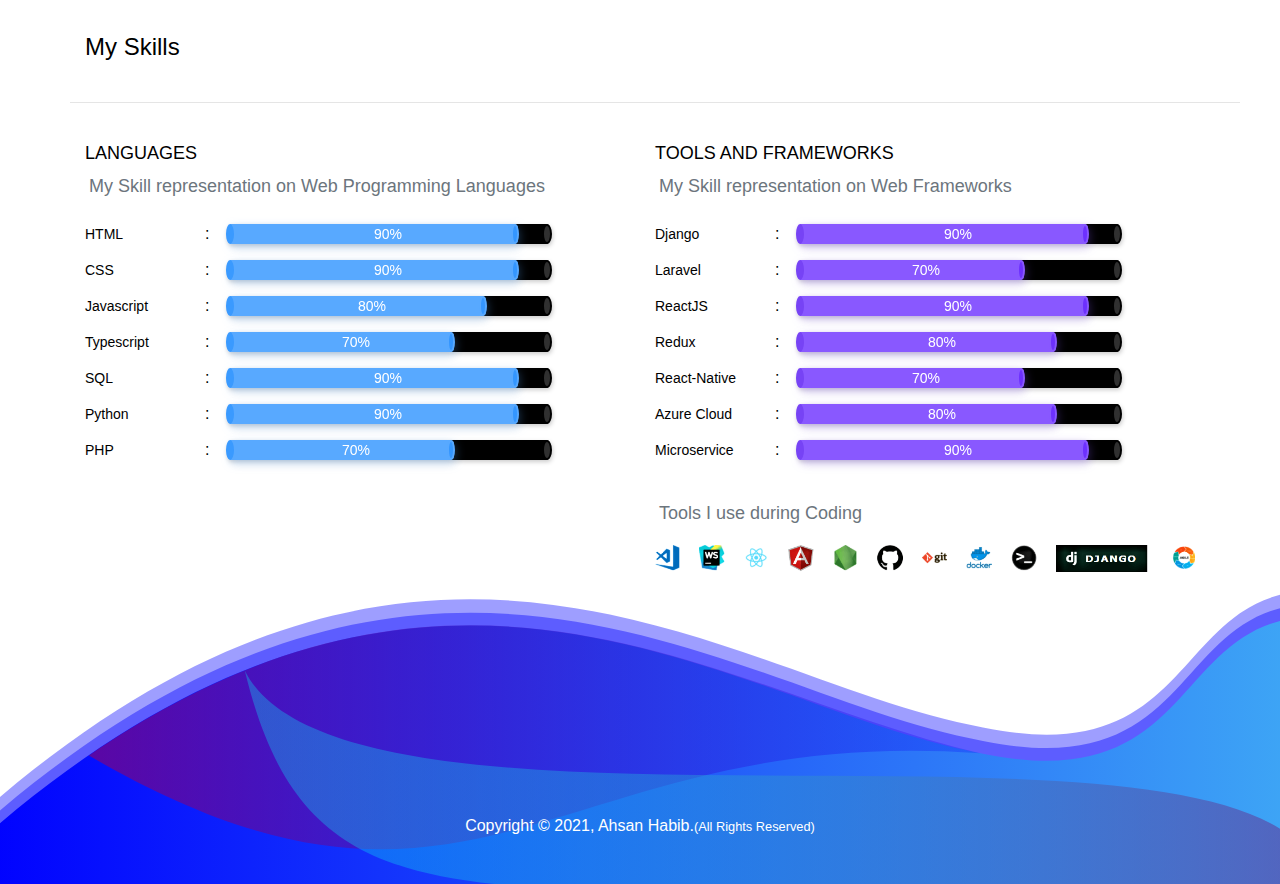
==== commit 7d2ab2c9: "Update index.html" ====
--- a/index.html
+++ b/index.html
@@ -420,7 +420,7 @@
 
 
             <div class="resume-item d-flex">
-              <span class="item-arrow">2022</span>
+              <span class="item-arrow">2021</span>
               <div class="item-content">
                 <h5 class="item-title">Bangladesh Nurses Association<small> BNA Website (freelance)</small></h5>
                 <p class="item-description">
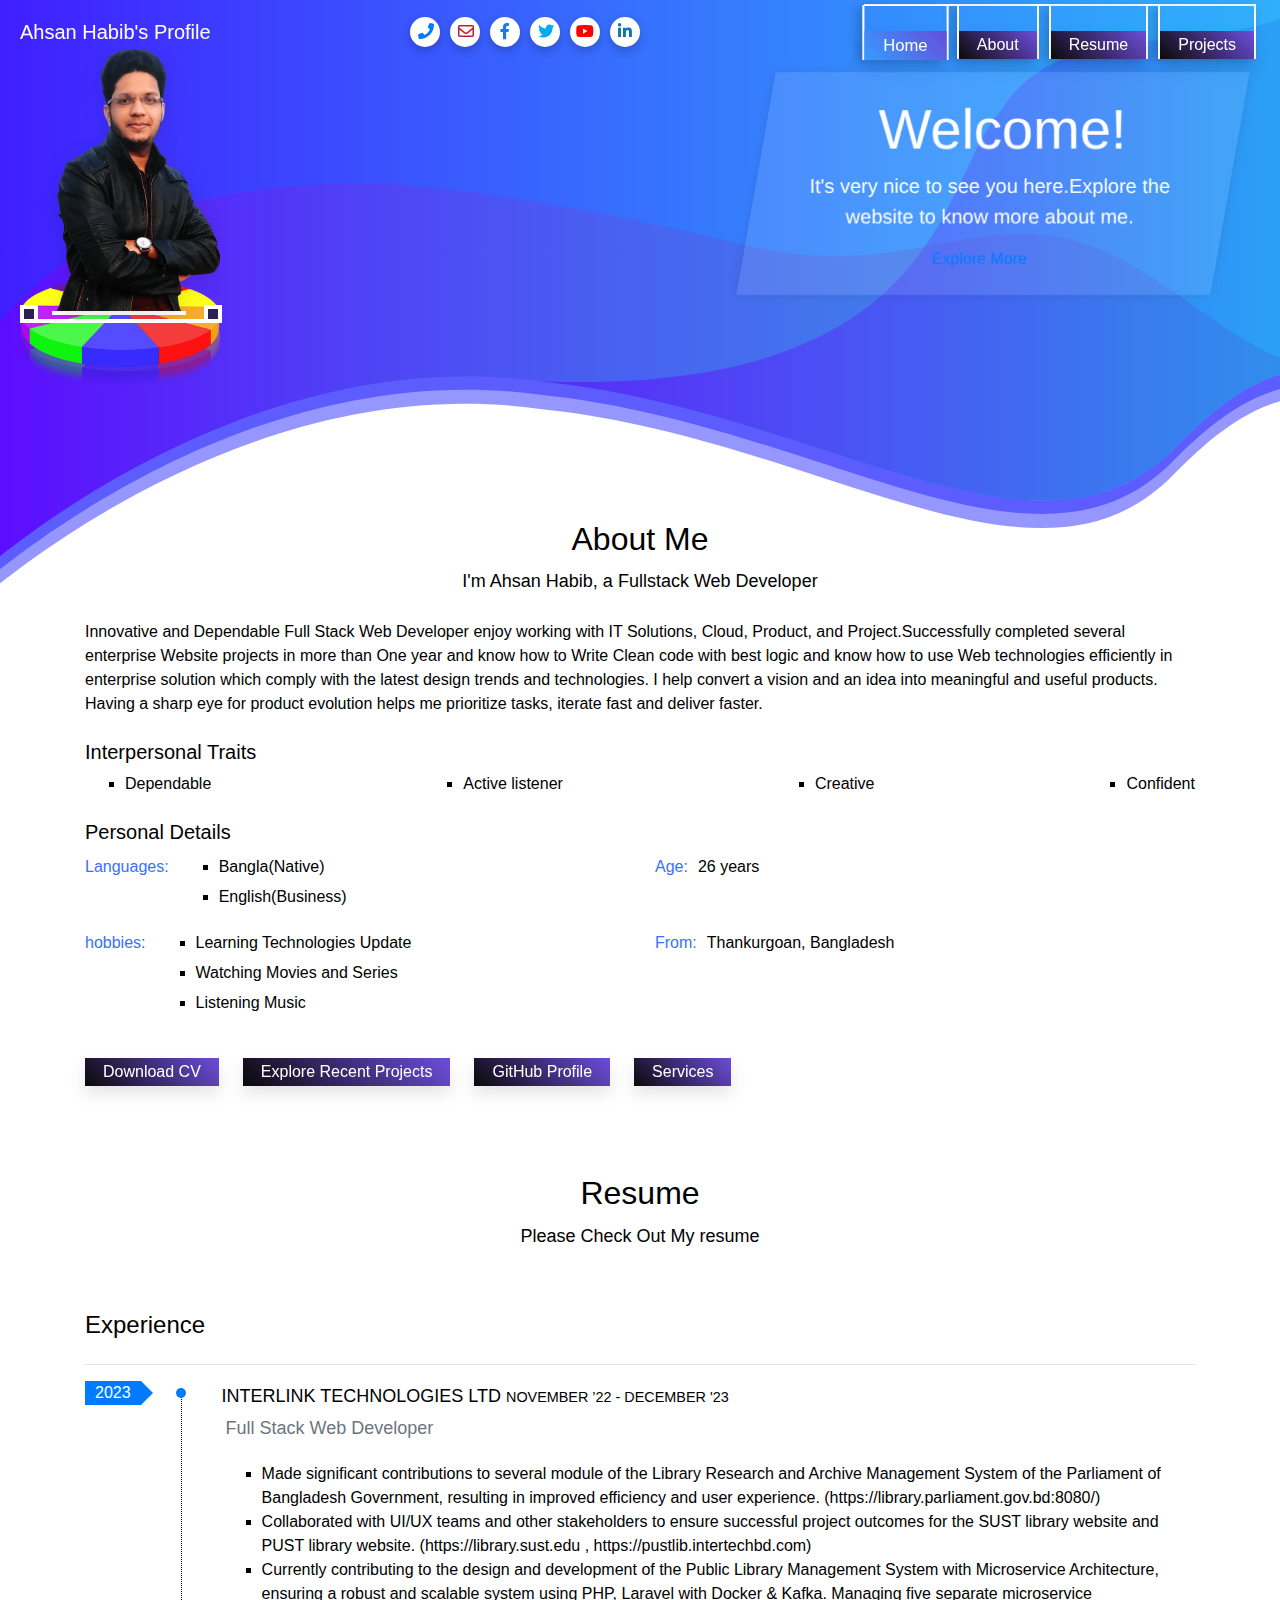
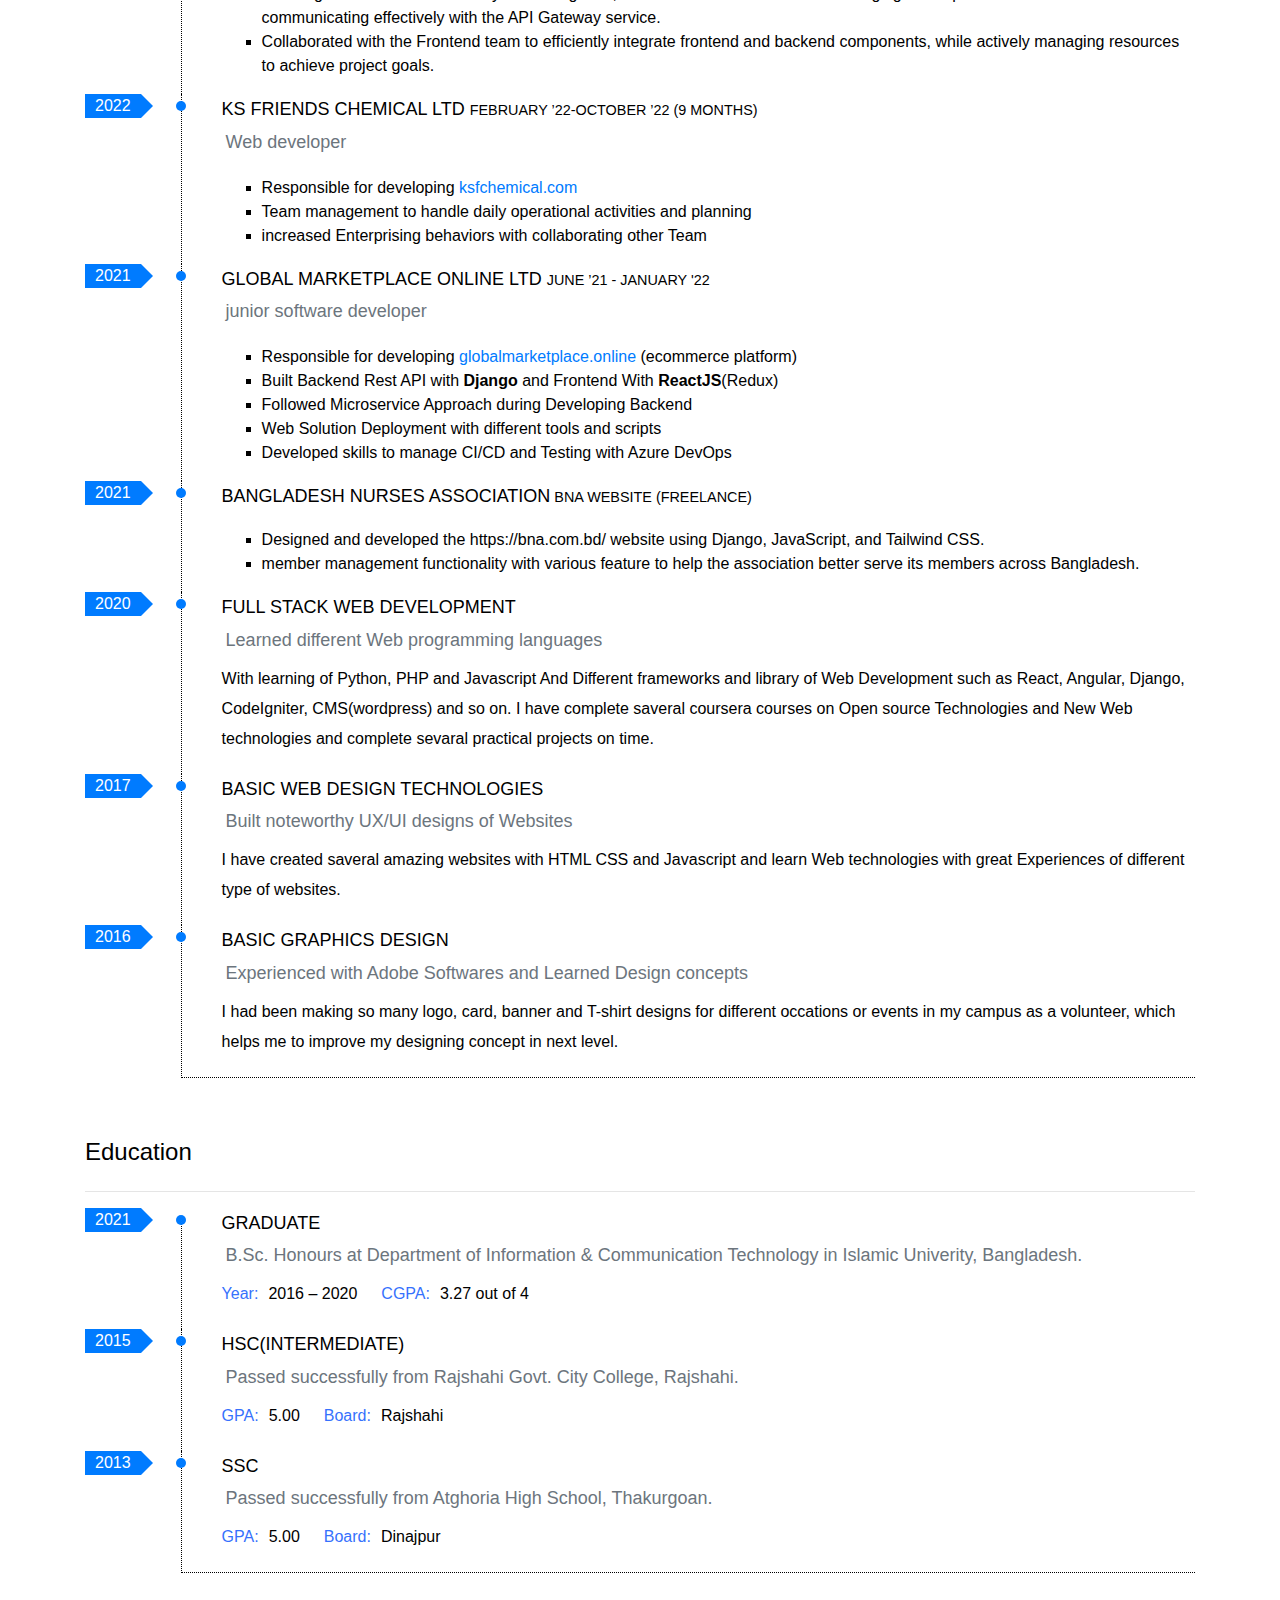
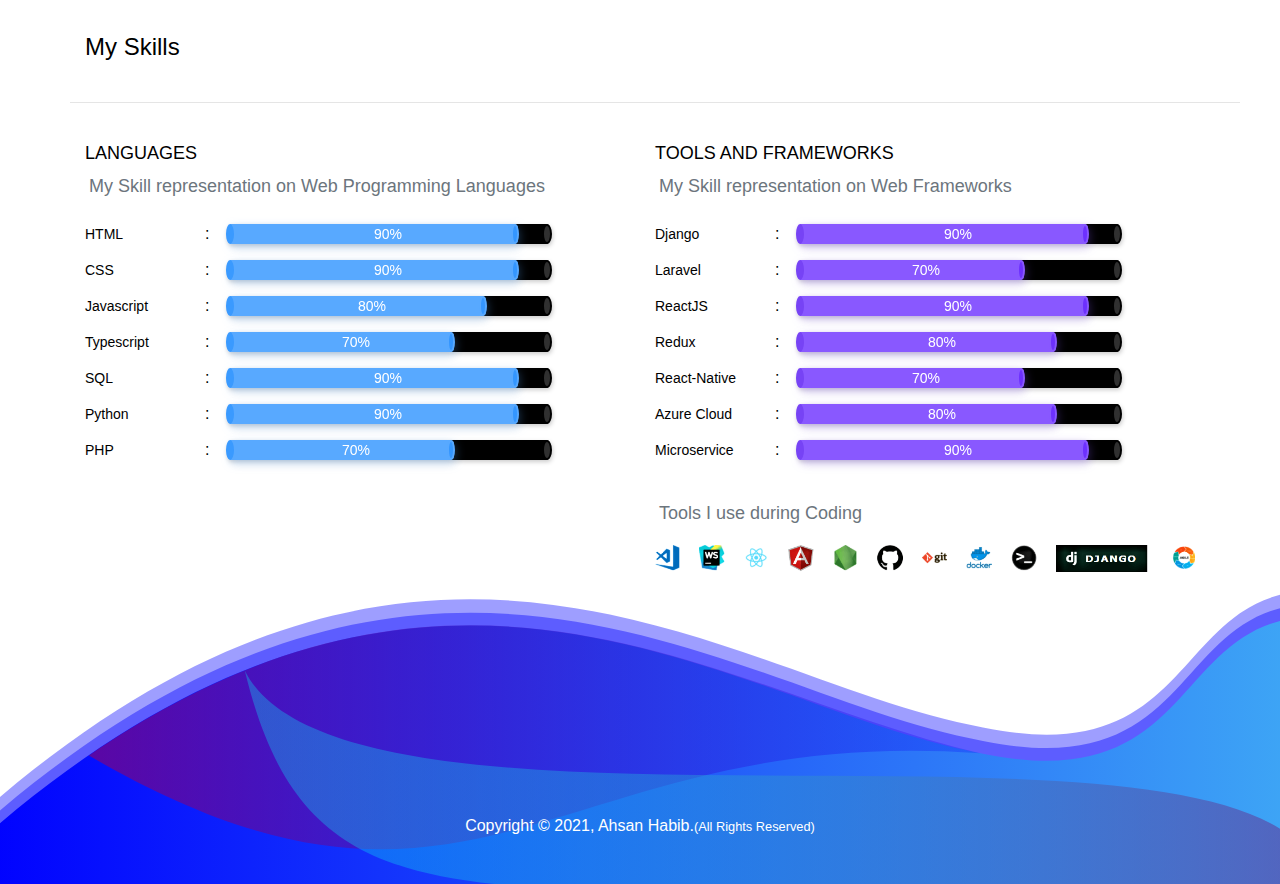
==== commit 1d5581d7: "Update index.html" ====
--- a/index.html
+++ b/index.html
@@ -383,7 +383,7 @@
               <div class="item-content">
                 <h5 class="item-title">KS Friends Chemical Ltd <small> February ’22-October ’22 (9
                     months)</small></h5>
-                <span class="item-details text-muted p-1">Internship as web developer</span>
+                <span class="item-details text-muted p-1">Web developer</span>
                 <p class="item-description">
                 <ul>
                   <li>Responsible for developing <a href="https://ksfchemical.com">
